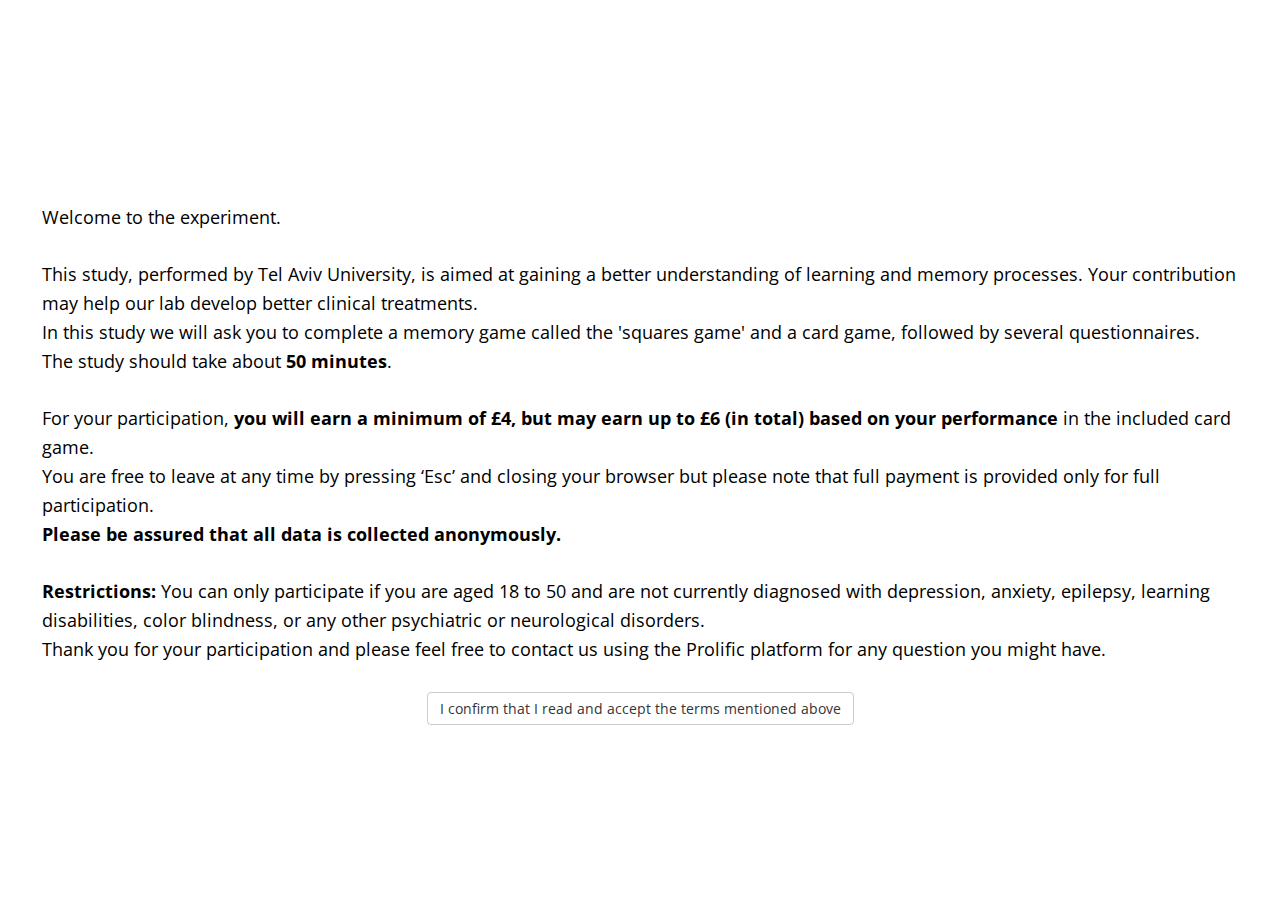
==== index.html @ 69d666de "fixed_choice_trial_duration" ====
<!DOCTYPE html>
<html>

<head>
    <title>My experiment</title>
    <script src="jspsych.js"></script>
    <script src="plugins/jspsych-resize.js"></script>
    <script src="plugins/jspsych-html-keyboard-response.js"></script>
    <script src="plugins/jspsych-instructions.js"></script>
    <script src="plugins/jspsych-survey-text.js"></script>
    <script src="plugins/jspsych-survey-multi-choice.js"></script>
    <script src="plugins/jspsych-fullscreen.js"></script>
    <script src="plugins/jspsych-html-button-response.js"></script>
    <link href="css/jspsych.css" rel="stylesheet" type="text/css">
    <!--This experiment consists of three parts (currently one one is in the making)
    The first part is a change detection task, the second is a two-armed bandit task 
    and finally we have a combined version of the two "dual task". The code is based on jspsych package.-->
</head>
<style>
    img {
        height: 250px;
        width: 200px;
    }

    p {
        padding: 10px
    }

    img.keyboard {
        height: 215px;
        width: 517px;
    }

    img.fullscreen {
        height: 150px;
        width: 526px;
    }

    :root {
        --top_fix: 0px;
        --left_fix: 0px;

        --top_a: 0px;
        --left_a: 0px;
        --top_b: 0px;
        --left_b: 0px;
        --top_c: 0px;
        --left_c: 0px;


        --top_d: 0px;
        --right_d: 0px;
        --top_e: 0px;
        --right_e: 0px;
        --top_f: 0px;
        --right_f: 0px;

        --bottom_g: 0px;
        --right_g: 0px;
        --bottom_h: 0px;
        --right_h: 0px;
        --bottom_i: 0px;
        --right_i: 0px;


        --bottom_j: 0px;
        --left_j: 0px;
        --bottom_k: 0px;
        --left_k: 0px;
        --bottom_l: 0px;
        --left_l: 0px;

        --left_card: 0px;
        --right_card: 0px;
        --top_card: 0px;

        --top_reward: 0px;
        --left_reward: 0px;
    }

    .fixation {
        /* plus fixation will be in the middle of the screen*/
        display: block;
        margin-left: auto;
        margin-right: auto;
        font-size: 15.8px;
    }

    .reward {

        display: block;
        margin-left: auto;
        margin-right: auto;
        height: 100px;
        width: 100px;
    }

    .group {
        height: 135px;
        width: 487px;
    }

    .example {
        height: 135px;
        width: 217px;
    }

    img.card_left {
        position: fixed;
        height: 180px;
        width: 130px;
        left: var(--left_card);
        top: var(--top_card);
    }

    img.card_right {
        position: fixed;
        height: 180px;
        width: 130px;
        right: var(--right_card);
        top: var(--top_card);
    }



    /* we have one image in every quadrant pixels locations are from Balaban et al., 2019 */
    /* first quadrant */
    img.a {
        position: fixed;
        height: 51.4px;
        width: 51.4px;
        top: var(--top_a);
        left: var(--left_a);
    }

    img.b {
        position: fixed;
        height: 51.4px;
        width: 51.4px;
        top: var(--top_b);
        left: var(--left_b);
    }

    img.c {
        position: fixed;
        height: 51.4px;
        width: 51.4px;
        top: var(--top_c);
        left: var(--left_c);
    }

    /* second quadrant */
    img.d {
        position: fixed;
        height: 51.4px;
        width: 51.4px;
        top: var(--top_d);
        right: var(--right_d);
    }

    img.e {
        position: fixed;
        height: 51.4px;
        width: 51.4px;
        top: var(--top_e);
        right: var(--right_e);
    }

    img.f {
        position: fixed;
        height: 51.4px;
        width: 51.4px;
        top: var(--top_f);
        right: var(--right_f);
    }

    /* third quadrant */
    img.g {
        position: fixed;
        height: 51.4px;
        width: 51.4px;
        bottom: var(--bottom_g);
        right: var(--right_g);
    }

    img.h {
        position: fixed;
        height: 51.4px;
        width: 51.4px;
        bottom: var(--bottom_h);
        right: var(--right_h);
    }

    img.i {
        position: fixed;
        height: 51.4px;
        width: 51.4px;
        bottom: var(--bottom_i);
        right: var(--right_i);
    }

    /* fourth quadrant */
    img.j {
        position: fixed;
        height: 51.4px;
        width: 51.4px;
        bottom: var(--bottom_j);
        left: var(--left_j);
    }

    img.k {
        position: fixed;
        height: 51.4px;
        width: 51.4px;
        bottom: var(--bottom_k);
        left: var(--left_k);
    }

    img.l {
        position: fixed;
        height: 51.4px;
        width: 51.4px;
        bottom: var(--bottom_l);
        left: var(--left_l);
    }
</style>

<body>
    <script>
        var root = document.documentElement;
        var vis_angle_px = 105
        root.style.setProperty('--top_fix', window.screen.height / 2 + "px");
        root.style.setProperty('--left_fix', window.screen.width / 2 + "px");
        root.style.setProperty('--top_a', window.screen.height / 2 - vis_angle_px + "px");
        root.style.setProperty('--left_a', window.screen.width / 2 - vis_angle_px + "px");
        root.style.setProperty('--top_b', window.screen.height / 2 - 2 * vis_angle_px + "px");
        root.style.setProperty('--left_b', window.screen.width / 2 - 2 * vis_angle_px + "px");
        root.style.setProperty('--top_c', window.screen.height / 2 - 3 * vis_angle_px + "px");
        root.style.setProperty('--left_c', window.screen.width / 2 - 3 * vis_angle_px + "px");
        root.style.setProperty('--top_d', window.screen.height / 2 - vis_angle_px + "px");
        root.style.setProperty('--right_d', window.screen.width / 2 - vis_angle_px + "px");
        root.style.setProperty('--top_e', window.screen.height / 2 - 2 * vis_angle_px + "px");
        root.style.setProperty('--right_e', window.screen.width / 2 - 2 * vis_angle_px + "px");
        root.style.setProperty('--top_f', window.screen.height / 2 - 3 * vis_angle_px + "px");
        root.style.setProperty('--right_f', window.screen.width / 2 - 3 * vis_angle_px + "px");
        root.style.setProperty('--bottom_g', window.screen.height / 2 - vis_angle_px + "px");
        root.style.setProperty('--right_g', window.screen.width / 2 - vis_angle_px + "px");
        root.style.setProperty('--bottom_h', window.screen.height / 2 - 2 * vis_angle_px + "px");
        root.style.setProperty('--right_h', window.screen.width / 2 - 2 * vis_angle_px + "px");
        root.style.setProperty('--bottom_i', window.screen.height / 2 - 3 * vis_angle_px + "px");
        root.style.setProperty('--right_i', window.screen.width / 2 - 3 * vis_angle_px + "px");
        root.style.setProperty('--bottom_j', window.screen.height / 2 - vis_angle_px + "px");
        root.style.setProperty('--left_j', window.screen.width / 2 - vis_angle_px + "px");
        root.style.setProperty('--bottom_k', window.screen.height / 2 - 2 * vis_angle_px + "px");
        root.style.setProperty('--left_k', window.screen.width / 2 - 2 * vis_angle_px + "px");
        root.style.setProperty('--bottom_l', window.screen.height / 2 - 3 * vis_angle_px + "px");
        root.style.setProperty('--left_l', window.screen.width / 2 - 3 * vis_angle_px + "px");
        //---------------------------------------------------------------------------------------------
        root.style.setProperty('--left_card', window.screen.width / 2 - 2 * vis_angle_px + "px");
        root.style.setProperty('--right_card', window.screen.width / 2 - 2 * vis_angle_px + "px");
        root.style.setProperty('--top_card', window.screen.height / 2 - 90 + "px");
        root.style.setProperty('--top_reward', window.screen.height / 2 + "px");
        root.style.setProperty('--left_reward', window.screen.width / 2 + "px");

        /*---------------------------------------------------- 
        Squares starts
        ------------------------------------------------------*/
        /* getting the images to display */
        var change_detection_images = ['images/squares/black.png', 'images/squares/blue.png', 'images/squares/brown.png', 'images/squares/cyan.png', 'images/squares/green.png', 'images/squares/magenta.png', 'images/squares/orange.png', 'images/squares/red.png', 'images/squares/yellow.png']
        /* setting the locations to randomize from */
        var locations = ["<img class='a' src=", "<img class='b' src=", "<img class='c' src=", "<img class='d' src=", "<img class='e' src=", "<img class='f' src=", "<img class='g' src=", "<img class='h' src=", "<img class='i' src=", "<img class='j' src=", "<img class='k' src=", "<img class='l' src="]
        function getRandomInt(max) {
            return Math.floor(Math.random() * Math.floor(max));
        }
        function get_squares(images, number_of_images) {
            return jsPsych.randomization.sampleWithoutReplacement(change_detection_images, number_of_images)
        }
        function get_locations(locations_arr, number_of_images) {
            random_locations = [];
            if (number_of_images == 1) {
                return jsPsych.randomization.sampleWithoutReplacement(locations_arr, 1)
            }
            for (var i = 0; i < 4; i++) {
                random_2_locations = jsPsych.randomization.sampleWithoutReplacement(locations_arr.slice(i * 3, i * 3 + 3), 2)
                random_locations.push(random_2_locations[0])
                if (number_of_images > 4) {
                    random_locations.push(random_2_locations[1])
                }
            }
            return random_locations
        }
        function generate_random_squares() {
            number_of_images = parseInt(condition[0])
            change_detection_images = jsPsych.randomization.shuffle(change_detection_images)
            current_locations = get_locations(locations, number_of_images)
            squares = '';
            for (index = 0; index < number_of_images; index++) {
                squares += current_locations[index] + change_detection_images[index] + ">"
            }
            return squares + fixation;
        }
        var condition = jsPsych.randomization.sampleWithoutReplacement(['4same', '4diff', '8same', '8diff'], 1)[0]
        var fixation = '<div class="fixation">+</div>'

        /*---------------------------------------------------- 
        Timeline for squares starts
        ------------------------------------------------------*/
        var timeline = [];

        var welcome = {
            type: 'html-button-response',
            stimulus: '<p style="text-align: left">Welcome to the experiment.<br><br>This study, performed by Tel Aviv University, is aimed at gaining a better understanding of learning and memory processes. Your contribution may help our lab develop better clinical treatments.<br>'
                + "In this study we will ask you to complete a memory game called the 'squares game' and a card game, followed by several questionnaires.<br> The study should take about <b>50 minutes</b>.<br><br>"
                + 'For your participation, <b>you will earn a minimum of £4, but may earn up to £6 (in total) based on your performance</b> in the included card game.<br>'
                + ' You are free to leave at any time by pressing ‘Esc’ and closing your browser but please note that full payment is provided only for full participation.<br> <b>Please be assured that all data is collected anonymously.</b><br>'
                + '<br><b>Restrictions:</b> You can only participate if you are aged 18 to 50 and are not currently diagnosed with depression, anxiety, epilepsy, learning disabilities, color blindness, or any other psychiatric or neurological disorders.'
                + '<br>Thank you for your participation and please feel free to contact us using the Prolific platform for any question you might have.',
            choices: ['I confirm that I read and accept the terms mentioned above']
        };
        timeline.push(welcome) //45sec
        timeline.push({
            type: 'fullscreen',
            fullscreen_mode: true,
            message: '<img class=fullscreen src="images/squares/example4.png"><p>Please make sure that your browser downloads toolbar is closed and that your browser zoom-in settings are on 100% by pressing ctrl and +/- on your keyboard.<br><br>The experiment will switch to full screen mode when you press the button below</p>'
            , data: { screen_width: window.screen.width, screen_height: window.screen.height }
        });

        var p_details = {
            type: "survey-text",
            questions: [{ prompt: "Enter Prolific ID number", name: 'sub_num' }],
            on_finish: function () {
                subN = JSON.parse(jsPsych.data.getLastTrialData().select('responses').values).sub_num
            }
        }
        timeline.push(p_details)

        var instructions_squares = {
            type: "instructions",
            pages: ["The experiment will have two parts, we will now start the first one, called the <b>'squares game'</b>.",
                "<p>We will now provide instructions regarding the squares game. <b>Please read them carefully.</b> <br>",
                "Feel free to go back and forth between the screens using the arrows (left=previous, right=next) or the buttons at the bottom of the screen.</p> "
                , "<p>At the end of the instructions, <b>we will ask you to complete a short test about them</b>, to make sure everything is well understood.</p>"
                , "<p>In this part of the experiment, you will see a plus in the middle of the screen.</p>" +
                "<p> We want you to focus on the plus during the whole experiment.</p> " + "<img src='images/fixation.png'>",
                "<p> Then, 4 or 8 colored squares will appear on the screen. You need to remember the colors of all of the squares.</p>" +
                "<img src='images/squares/example1.png'>",
                "<p> Right afterward, the squares will disappear and instead, one square will show up in a place where one of the squares was previously displayed.</p>" +
                "<p> Your goal is to identify whether this square is in the same or different color as the one previously displayed in this location.</p>" +
                "<p> You need to press <b>'s'</b> if you think the color is the same as in the group picture.</p>" +
                "<img src='images/squares/example2.png'>",
                "<p> You need to press <b>'k'</b> if you think the color is different than in the group picture.</p>" +
                "<img src='images/squares/example3.png'>", "<p> We will now ask you to complete a short test to make sure that you understood the instructions."],
            show_clickable_nav: true,
        };


        var Q1_square_options = ["2 or 4", "4 or 8", "4 or 6"];
        var Q2_square_options = ["True", "False"];
        var Q3_square_options = ["Click on it", "Press the LEFT or RIGHT arrow keys", "Press the ‘S’ or ‘K’ key with your LEFT or RIGHT hand."];
        var Q4_square_options = ["The goal is to remember the color of each of the squares", "I need to read the instructions again"];
        var Q5_square_options = ["On the squares to remember their colors", "On the single square to remember its color",];

        var instructions_test_squares = {
            type: 'survey-multi-choice',
            questions: [
                { prompt: "How many squares will be initially shown?", name: 'set_size', correct: '4 or 8', options: Q1_square_options, required: true },
                { prompt: "The single square will appear after the squares will disappear ", name: 'steps', correct: 'True', options: Q2_square_options, required: true },
                { prompt: "How do you choose if a square is same or different?", name: 'choose_card', correct: 'Press the ‘S’ or ‘K’ key with your LEFT or RIGHT hand.', options: Q3_square_options, required: true },
                { prompt: "What is your goal?", name: 'choose_square', correct: 'The goal is to remember the color of each of the squares', options: Q4_square_options, required: true },
                { prompt: "What should you focus on?", name: 'focus', correct: 'On the squares to remember their colors', options: Q5_square_options, required: true },
            ],
            data: { trial_name: 'test_squares' }
        };

        var if_trial_squares = {
            type: 'html-button-response',
            stimulus: "<p>Sorry. You made a mistake.<br>"
                + "Let’s go back to the instructions. "
                + "Please read them carefully before submitting your answers. <br>"
                + "Thank you!",
            choices: ['Back to instructions']
        }
        var to_repeat_squares;
        var check_answers = {
            timeline: [if_trial_squares],
            conditional_function: function () {
                // get the data from the previous trial,
                // and check which key was pressed
                to_repeat_squares = false;
                var responses_to_test_square = JSON.parse(jsPsych.data.get().filter({ trial_type: 'survey-multi-choice' }).last(1).select('responses').values[0])
                for (i = 0; i < instructions_test_squares.questions.length; i++) {
                    current_name = instructions_test_squares.questions[i].name;
                    current_correct = instructions_test_squares.questions[i].correct
                    if (current_correct != responses_to_test_square[current_name]) {
                        to_repeat_squares = true;
                        return to_repeat_squares
                    }
                    else {
                        to_repeat_squares = false;
                    }
                }
                return to_repeat_squares
            }
        }

        var instructions_squares_loop = {
            timeline: [instructions_squares, instructions_test_squares, check_answers],
            loop_function: function () {
                if (to_repeat_squares == true) {
                    return true;
                } else {
                    return false;
                }
            }
        }
        var start_practice_squares = {
            type: 'html-keyboard-response',
            stimulus: "<p> We will now start some practice trials.<br> You may already want to be ready with your fingers on '<b>s'</b> and <b>'k'</b>. <br><img class=keyboard src='images/keyboard.png'> <br> <u>Please try to be as accurate as possible for the experiment to succeed.</u> <br><br><b>Press any key to begin</b></u>",
            post_trial_gap: 1000,
            on_finish: function () { document.querySelector('head').insertAdjacentHTML('beforeend', '<style id="cursor-toggle"> html { cursor: none; } </style>') },
        }


        var start_exp_squares = {
            type: 'html-keyboard-response',
            stimulus: '<p>Good Job! <br> You have finished the practice trials.<br> We will now start the real experiment. Please try to be as accurate as possible. <br> <br> <b> Press any key to begin</p>'
        };
        var current_squares_practice_trial = 0;
        var current_squares_exp_trial = 0;
        var fixation_memory = {
            type: 'html-keyboard-response',
            stimulus: fixation,
            choices: jsPsych.NO_KEYS,
            trial_duration: 1000,
        }
        var current_locations = null; // set up a global variable 

        var memory_practice = {
            type: "html-keyboard-response",
            stimulus: generate_random_squares,
            choices: jsPsych.NO_KEYS,
            trial_duration: 200,
            data: {
                phase: 'practice', trial_name: 'memory', trial_num: function () { return current_squares_practice_trial },
                set_size: function () {
                    return condition[0]
                }
            }
        }

        var memory = {
            type: "html-keyboard-response",
            stimulus: generate_random_squares,
            choices: jsPsych.NO_KEYS,
            trial_duration: 200,
            data: {
                phase: 'exp', trial_name: 'memory', trial_num: function () { return current_squares_exp_trial }
            }
        }


        var fixation_retention = {
            type: 'html-keyboard-response',
            stimulus: fixation,
            choices: jsPsych.NO_KEYS,
            trial_duration: 900
        }
        var test_practice = {
            type: "html-keyboard-response",
            stimulus: function () {
                rand_num = getRandomInt(number_of_images - 1)
                if (condition[1] == 's') { /* it is the same condition */
                    square = current_locations[rand_num] + change_detection_images[rand_num] + ">"
                }
                else { /* it is different condition */
                    square = current_locations[rand_num] + jsPsych.randomization.sampleWithoutReplacement(change_detection_images.slice(number_of_images), 1) + ">"
                }
                return square + fixation
            },
            choices: ['s', 'k'],
            trial_duration: 6000,
            data: {
                phase: 'practice', trial_name: 'test', trial_num: function () { return current_squares_practice_trial },
                correct_response: function () {
                    if (condition[1] == 's') {
                        return 83
                    }
                    else {
                        return 75
                    }
                },
                set_size: function () {
                    return condition[0]
                }
            },
            on_finish: function (data) {
                condition = jsPsych.randomization.sampleWithoutReplacement(['4same', '4diff', '8same', '8diff'], 1)[0]
                var correct = false;
                if (data.correct_response == data.key_press) {
                    correct = true;
                }
                else if (data.key_press == null) {
                    correct = null;
                }
                data.is_correct = correct;
                current_squares_practice_trial += 1;
            }

        }
        var test = {
            type: "html-keyboard-response",
            stimulus: function () {
                rand_num = getRandomInt(number_of_images - 1)
                if (condition[1] == 's') { /* it is the same condition */
                    square = current_locations[rand_num] + change_detection_images[rand_num] + ">"
                }
                else { /* it is different condition */
                    square = current_locations[rand_num] + jsPsych.randomization.sampleWithoutReplacement(change_detection_images.slice(number_of_images), 1) + ">"
                }
                return square + fixation
            },
            choices: ['s', 'k'],
            trial_duration: 6000,
            data: {
                phase: 'exp', trial_name: 'test', trial_num: function () { return current_squares_exp_trial },
                correct_response: function () {
                    if (condition[1] == 's') {
                        return 83
                    }
                    else {
                        return 75
                    }
                },
                set_size: function () {
                    return condition[0]
                },
                condition: function () {
                    return condition[1]
                }
            },

            on_finish: function (data) {
                condition = jsPsych.randomization.sampleWithoutReplacement(['4same', '4diff', '8same', '8diff'], 1)[0]
                var correct = false;
                if (data.correct_response == data.key_press) {
                    correct = true;
                }
                else if (data.key_press == null) {
                    correct = null;
                }
                data.is_correct = correct;
                current_squares_exp_trial += 1;
            }
        }
        var feedback_squares = {
            type: 'html-keyboard-response',
            stimulus: function () {
                feedback_text = 'incorrect'
                last_trial_correct = jsPsych.data.getLastTrialData().values()[0].is_correct;
                if (last_trial_correct == true) {
                    feedback_text = 'correct'
                }
                else if (last_trial_correct == null) {
                    feedback_text = 'Please respond faster'
                }
                return feedback_text
            },
            choices: jsPsych.NO_KEYS,
            trial_duration: 500
        }

        var demo_procedure_squares = {
            timeline: [fixation_memory, memory_practice, fixation_retention, test_practice, feedback_squares],
            repetitions: 2 //3.5sec per trial*15 =52.5sec
        }
        var test_procedure_squares = {
            timeline: [fixation_memory, memory, fixation_retention, test, feedback_squares],
            repetitions: 2 //3.5sec per trial per 120 trials= 420sec
        }

        var full_procedure_squares = {
            timeline: [instructions_squares_loop, start_practice_squares, demo_procedure_squares, start_exp_squares, test_procedure_squares]
        } //instructions takes 60sec total
        timeline.push(full_procedure_squares)
        /*---------------------------------------------------- 
        Cards starts
        ------------------------------------------------------*/
        var example_images = ['images/squares/example1.png', 'images/squares/example2.png', 'images/squares/example3.png', 'images/card deck 1/group.jpg']
        var practice_deck_images = ['images/card deck 1/1.jpg', 'images/card deck 1/2.jpg', 'images/card deck 1/3.jpg', 'images/card deck 1/4.jpg']
        var test_deck_images = ['images/card deck 2/5.jpg', 'images/card deck 2/6.jpg', 'images/card deck 2/7.jpg', 'images/card deck 2/8.jpg', 'images/card deck 3/9.jpg', 'images/card deck 3/10.jpg', 'images/card deck 3/11.jpg', 'images/card deck 3/12.jpg'
            , 'images/card deck 4/13.jpg', 'images/card deck 4/14.jpg', 'images/card deck 4/15.jpg', 'images/card deck 4/16.jpg'
            , 'images/card deck 5/17.jpg', 'images/card deck 5/18.jpg', 'images/card deck 5/19.jpg', 'images/card deck 5/20.jpg']
        var reward_images = ['images/zero_coins.PNG', 'images/won1-no-back1.png']

        var instructions_cards = {
            on_start: function () {
                if (document.querySelector('#cursor-toggle') != null) {
                    document.querySelector('#cursor-toggle').remove()
                }
            },
            type: "instructions",
            pages: ["<p><b>Welcome to the card game part</b></p>"
                + "<p style='text-align:left'>Your winnings in this part will earn you additional payment bonus for the study."
                + " If no extra money will be earned in the card game, you will still get £4 for completing the study."
                + " However, <b>you can gain up to an extra £2 based on winnings in the game.</b></p>",
            "<p style='text-align:left'> We will now provide instructions regarding the card game. Please read them carefully. <br>"
            + "As always, feel free to go back and forth between the screens.</p> "
            + "<p style='text-align:left'>At the end of the instructions, <b>we will ask you to complete a short test about them</b>, to make sure everything is well understood.</p>",
            "<p style='text-align:left'> Below is an example of a card-deck of four cards, very much like the cards in the game to follow. </p>" +
            "<img class='group' src='images/group.jpg' >",
            "<p> On each step, only two cards from this deck will be offered (as shown in the example below).<br>You will be able to select the left card by pressing <b>'s'</b> and the right card by pressing <b>'k'</b> on your keyboard."
            + " <br><br><u>Please do your best to respond as fast and accurate as you can.</u><br><br>"
            + "<img class='example' src='images/example.jpg' >",
            "<p style='text-align:left'>After selecting the card, you will see an outcome in the middle of the screen, as shown below.<br>"
            + "<b>Winning very much depends on the card you chose. Some cards are better than others in their deck.</b><br>"
            + "Your task is to find out which card is the best in each deck at any time and choose it.</p>"
            + "<br> <img class='example' src='images/reward_example.jpg'>",
            "<p style='text-align:left'><u>Two important things to remember:</u><br>"
            + "1. <b>How good a card is can change along the game</b>, somewhat like the value of market products that sometimes worth more and sometimes less."
            + "<br>2. Only the cards predict an outcome. <b>The response key that was used to select a card does not influence the chances of winning a coin.</b></p>"],
            show_clickable_nav: true
        };
        var instructions_combined = {
            on_start: function () {
                if (document.querySelector('#cursor-toggle') != null) {
                    document.querySelector('#cursor-toggle').remove()
                }
            },
            type: "instructions",
            pages: [" <p style='text-align:left'>In the experiment we will play the card game and the squares game simultaneously. It means that you will have two goals."
                + " <b><br>One goal is to remember the colors of the squares like beforehand, and the second is to learn which cards are more rewarding.</b> ",
                "Like before in the squares part, pressing <b>'s'</b> means you think the shown square is in the same color, and pressing <b>'k'</b> means you think it is different. ",
                "<p style='text-align:left'> In the card game, pressing <b>'s'</b> means you think the left card is better, and pressing <b>'k'</b> means you think the right card is better. </p>",
            " <br><br> You will now move on to a quick test to make sure you understood the instructions."
            + " You can use the previous button to read again through the instructions, in case you need to.</p>"]
            , show_clickable_nav: true
        }

        var Q1_2_options = ["2", "4", "6"];
        var Q3_options = ["Click on it", "Press the LEFT or RIGHT arrow keys", "Press the ‘S’ or ‘K’ key with your LEFT or RIGHT hand."];
        var Q4_options = ["Press the LEFT or RIGHT arrow keys", "Press the ‘S’ or ‘K’ key with your LEFT or RIGHT hand.", "Click on it",];
        var Q5_6_options = ["True", "False"];
        var Q7_options = ["The goal is to learn which card is better", "The goal is to remember the squares and learn which cards are better"]
        var Q8_options = ["True, both cards and response keys predict the outcome", "False, only cards predict the outcome"];

        var instructions_test = {
            type: 'survey-multi-choice',
            questions: [
                { prompt: "What is the size of a card deck?", name: 'deck_size', correct: '4', options: Q1_2_options, required: true },
                { prompt: "How many cards are presented on each step?", name: 'cards_step', correct: '2', options: Q1_2_options, required: true },
                { prompt: "How do you choose a card?", name: 'choose_card', correct: 'Press the ‘S’ or ‘K’ key with your LEFT or RIGHT hand.', options: Q3_options, required: true },
                { prompt: "How do you choose if a square is same or different?", name: 'choose_square', correct: 'Press the ‘S’ or ‘K’ key with your LEFT or RIGHT hand.', options: Q4_options, required: true },
                { prompt: "Some cards are better than others.", name: 'better_cards', correct: 'True', options: Q5_6_options, required: true },
                { prompt: "How ‘good’ or ‘bad’ a card is <u>will not</u> change along the game.", name: 'value_change', correct: 'False', options: Q5_6_options, required: true },
                { prompt: "What is the goal in the game?", name: 'game_goal', correct: 'The goal is to remember the squares and learn which cards are better', options: Q7_options, required: true },
                { prompt: "The outcome you might get very much depends on whether you used the RIGHT or LEFT response key.", name: 'location_value', correct: 'False, only cards predict the outcome', options: Q8_options, required: true }
            ],
        };

        var if_trial = {
            type: 'html-button-response',
            stimulus: "<p>Sorry. You made a mistake.<br>"
                + "Let’s go back to the instructions. "
                + "Please read them carefully before submitting your answers. <br>"
                + "Thank you!",
            choices: ['Back to instructions']
        }
        var to_repeat;
        var check_answers = {
            timeline: [if_trial],
            conditional_function: function () {
                // get the data from the previous trial,
                // and check which key was pressed
                to_repeat = false;
                var responses_to_test = JSON.parse(jsPsych.data.get().filter({ trial_type: 'survey-multi-choice' }).last(1).select('responses').values[0])
                for (i = 0; i < instructions_test.questions.length; i++) {
                    current_name = instructions_test.questions[i].name;
                    current_correct = instructions_test.questions[i].correct
                    if (current_correct != responses_to_test[current_name]) {
                        to_repeat = true;
                        return to_repeat
                    }
                    else {
                        to_repeat = false;

                    }
                }
                return to_repeat
            }
        }


        var start_practice_only_cards = {
            type: 'html-keyboard-response',
            stimulus: '<div>We will now do a few practice trials which will contain only the cards part without the squares. <br> Please be ready with your fingers on <b>"s"</b> and <b>"k".</b> <br><br> <b> Press any key to begin</b></div>',
            post_trial_gap: 1000,
            on_finish: function () { document.querySelector('head').insertAdjacentHTML('beforeend', '<style id="cursor-toggle"> html { cursor: none; } </style>') },
        }
        var start_practice_cards = {
            type: 'html-keyboard-response',
            stimulus: '<div>We will now start a few practice trials with both the cards and the squares. <br> Please be ready with your fingers on <b>"s"</b> and <b>"k"</b> <br><br> <b> Press any key to begin</b></div>',
            post_trial_gap: 1000,
        }

        var fixation_cards = {
            type: 'html-keyboard-response',
            stimulus: fixation,
            choices: jsPsych.NO_KEYS,
            trial_duration: 900
        }
        var condition_cards = jsPsych.randomization.sampleWithoutReplacement(['1same', '1diff', '4same', '4diff'], 1)[0]
        var FB_matrix = [];
        FB_matrix[0] = [0.33772, 0.39326, 0.40412, 0.45749, 0.48324, 0.48626, 0.45786, 0.42262, 0.49357, 0.50731, 0.54289, 0.53135, 0.50034, 0.49953, 0.48937, 0.50251, 0.53868, 0.52203, 0.49471, 0.45876, 0.52796, 0.50268, 0.46898, 0.4837, 0.47281, 0.48038, 0.42808, 0.39279, 0.37639, 0.36649, 0.35582, 0.35915, 0.38079, 0.37371, 0.37682, 0.41413, 0.39547, 0.44378, 0.46997, 0.47091, 0.50357, 0.53194, 0.51394, 0.52503, 0.53825, 0.54097, 0.49772, 0.50029, 0.48817, 0.50105, 0.45351, 0.46345, 0.50613, 0.51335, 0.56239, 0.56169, 0.56903, 0.5471, 0.50874, 0.53747, 0.50208, 0.51419, 0.53481, 0.47552, 0.48684, 0.51724, 0.49535, 0.51149, 0.53235, 0.4978, 0.47696, 0.47291, 0.48077, 0.4425, 0.48969, 0.52356, 0.54573, 0.49781, 0.52555, 0.50405, 0.519, 0.51776, 0.49547, 0.48375, 0.45753, 0.5155, 0.51645, 0.50343, 0.47022, 0.47794, 0.51657, 0.52218, 0.52722, 0.5297, 0.52667, 0.56737, 0.6445, 0.63256, 0.59317, 0.5313];
        FB_matrix[1] = [0.25704, 0.25686, 0.26537, 0.32215, 0.2977, 0.31559, 0.29018, 0.24321, 0.24308, 0.27374, 0.28045, 0.31219, 0.3303, 0.30804, 0.37726, 0.40205, 0.37142, 0.34159, 0.31001, 0.30259, 0.25156, 0.28041, 0.29775, 0.33556, 0.33383, 0.27651, 0.31895, 0.3416, 0.31953, 0.27126, 0.28677, 0.27745, 0.23634, 0.18869, 0.1756, 0.16868, 0.16833, 0.16272, 0.16272, 0.16828, 0.23888, 0.215, 0.2362, 0.2198, 0.25504, 0.24835, 0.23921, 0.25358, 0.28813, 0.29193, 0.30125, 0.26231, 0.25296, 0.28666, 0.26313, 0.2301, 0.21956, 0.20996, 0.25839, 0.28052, 0.32197, 0.35135, 0.36251, 0.35102, 0.37592, 0.41482, 0.46239, 0.46043, 0.50986, 0.56564, 0.59565, 0.62044, 0.56731, 0.55831, 0.58139, 0.58884, 0.54916, 0.5071, 0.51807, 0.54408, 0.56728, 0.52195, 0.55915, 0.53774, 0.53981, 0.52355, 0.46647, 0.4676, 0.45075, 0.48408, 0.55282, 0.54373, 0.53274, 0.53184, 0.53568, 0.49976, 0.50574, 0.552, 0.51679, 0.53681];
        FB_matrix[2] = [0.5917, 0.64769, 0.70574, 0.68713, 0.68242, 0.70379, 0.71255, 0.70272, 0.67069, 0.65692, 0.65933, 0.64338, 0.65085, 0.64829, 0.69846, 0.71015, 0.70442, 0.74258, 0.7554, 0.73006, 0.75518, 0.72853, 0.74084, 0.68069, 0.71271, 0.68525, 0.67073, 0.67068, 0.648, 0.67646, 0.70308, 0.68574, 0.71904, 0.71133, 0.73911, 0.74918, 0.73149, 0.70956, 0.68745, 0.69793, 0.6233, 0.62599, 0.66243, 0.69599, 0.68707, 0.649, 0.60675, 0.59887, 0.63346, 0.69691, 0.66782, 0.69997, 0.72736, 0.70792, 0.67461, 0.6478, 0.65467, 0.6329, 0.6158, 0.60556, 0.64038, 0.63054, 0.58793, 0.56423, 0.55994, 0.56647, 0.54658, 0.49899, 0.50783, 0.57898, 0.54492, 0.48585, 0.48109, 0.48699, 0.46963, 0.48634, 0.46603, 0.47676, 0.45376, 0.40843, 0.39107, 0.40562, 0.35266, 0.33274, 0.31999, 0.34656, 0.37718, 0.37391, 0.38179, 0.40437, 0.4088, 0.33946, 0.33295, 0.31311, 0.32477, 0.37747, 0.36431, 0.35193, 0.33457, 0.32013];
        FB_matrix[3] = [0.37146, 0.29856, 0.30642, 0.2707, 0.25356, 0.25763, 0.1921, 0.20666, 0.19305, 0.19291, 0.18298, 0.18156, 0.19481, 0.15628, 0.18232, 0.21027, 0.20945, 0.22949, 0.20882, 0.23431, 0.24699, 0.19052, 0.2206, 0.21146, 0.19117, 0.21937, 0.23521, 0.27283, 0.33207, 0.33282, 0.3137, 0.32797, 0.33243, 0.33035, 0.37739, 0.38959, 0.39165, 0.43298, 0.4753, 0.45643, 0.46237, 0.46749, 0.47418, 0.47148, 0.46565, 0.48012, 0.51917, 0.56677, 0.551, 0.52118, 0.5035, 0.51614, 0.48258, 0.4852, 0.51321, 0.5236, 0.54053, 0.58072, 0.58066, 0.60732, 0.60788, 0.62424, 0.61417, 0.61129, 0.61249, 0.63833, 0.6153, 0.64763, 0.66878, 0.65734, 0.66195, 0.66565, 0.68452, 0.66885, 0.6788, 0.69809, 0.6875, 0.69827, 0.6978, 0.72358, 0.7295, 0.74277, 0.73044, 0.74494, 0.74108, 0.74222, 0.74686, 0.80182, 0.80182, 0.82339, 0.81468, 0.81121, 0.84829, 0.83158, 0.83158, 0.80201, 0.74137, 0.72785, 0.73865, 0.76278];
        var current_cards_practice_trial = 0;
        var current_cards_exp_trial = 0;
        var drawn_cards;
        var left_card;
        var right_card;
        var selected;
        var reward;

        function draw_show_cards(deck) {
            drawn_cards = jsPsych.randomization.sampleWithoutReplacement(deck, 4)
            left_card = drawn_cards[0];
            right_card = drawn_cards[1];
            left_with_tag = "<img class='card_left' src='" + left_card + "'>"
            right_with_tag = "<img class='card_right' src='" + right_card + "'>"
            return left_with_tag + right_with_tag + fixation;
        }

        function show_choice() {

            last_choice = jsPsych.pluginAPI.convertKeyCodeToKeyCharacter(jsPsych.data.getLastTrialData().values()[0].key_press)
            if (last_choice == 's') {
                selected = 0
                card_to_show = "<img class='card_left' src='" + left_card + "'>"
            }
            else if (last_choice == 'k') {
                selected = 1
                card_to_show = "<img class='card_right' src='" + right_card + "'>"
            }
            else {
                selected = null
                return '<div style="font-size:40px;">Please respond faster!</div>'
            }
            return card_to_show + fixation
        }

        function show_reward(current_trial_num) {
            key_selected = jsPsych.data.getLastTrialData().values()[0].key_selected
            if (key_selected == 0) {
                card_to_show = "<img class='card_left' src='" + left_card + "'>"
            }
            else if (key_selected == 1) {
                card_to_show = "<img class='card_right' src='" + right_card + "'>"
            }
            else {
                return '<div style="font-size:40px;">Please respond faster!</div>'
            }
            card_selected = jsPsych.data.getLastTrialData().values()[0].card_selected
            prob_reward = FB_matrix[card_selected][current_trial_num];
            prob_unreward = 1 - prob_reward;
            reward = jsPsych.randomization.sampleWithReplacement([0, 1], 1, [prob_unreward, prob_reward])[0];
            reward_to_show = "<img class=reward src='" + reward_images[reward] + "'>"


            return card_to_show + reward_to_show
        }

        var memory_for_cards_prac = {
            type: "html-keyboard-response",
            stimulus: function () {
                number_of_images = parseInt(condition_cards[0])
                change_detection_images = jsPsych.randomization.shuffle(change_detection_images)
                current_locations = get_locations(locations, number_of_images)
                squares = '';
                for (index = 0; index < number_of_images; index++) {
                    squares += current_locations[index] + change_detection_images[index] + ">"
                }
                return squares + fixation;
            },
            choices: jsPsych.NO_KEYS,
            trial_duration: 3000,
            data: {
                phase: 'practice', trial_name: 'memory_cards', trial_num: function () { return current_cards_practice_trial },
                set_size: function () {
                    return condition_cards[0]
                }
            }
        }
        var memory_for_cards = {
            type: "html-keyboard-response",
            stimulus: function () {
                number_of_images = parseInt(condition_cards[0])
                change_detection_images = jsPsych.randomization.shuffle(change_detection_images)
                current_locations = get_locations(locations, number_of_images)
                squares = '';
                for (index = 0; index < number_of_images; index++) {
                    squares += current_locations[index] + change_detection_images[index] + ">"
                }
                return squares + fixation;
            },
            choices: jsPsych.NO_KEYS,
            trial_duration: 200,
            data: {
                phase: 'exp', trial_name: 'memory_cards', trial_num: function () { return current_cards_exp_trial },
                set_size: function () {
                    return condition_cards[0]
                }
            }
        }
        var practice_cards1 = {
            type: "html-keyboard-response",
            stimulus: function () {
                return draw_show_cards(practice_deck_images)
            },
            choices: ['s', 'k'],
            trial_duration: 6000,
            data: { phase: 'practice', trial_name: 'cards1', trial_num: function () { return current_cards_practice_trial } },

        }

        var practice_choice1 = {
            type: "html-keyboard-response",
            stimulus: show_choice,
            choices: jsPsych.NO_KEYS,
            trial_duration: 500,
            data: { phase: 'practice', trial_name: 'choice1', trial_num: function () { return current_cards_practice_trial } },
            on_finish: function (data) {
                data.key_selected = selected
                if (selected == 0) {
                    data.card_selected = practice_deck_images.indexOf(left_card)
                }
                else if (selected == 1) {
                    data.card_selected = practice_deck_images.indexOf(right_card)
                }
            }
        }
        var practice_reward1 = {
            type: "html-keyboard-response",
            stimulus: function () {
                return show_reward(current_cards_practice_trial)
            },
            choices: jsPsych.NO_KEYS,
            trial_duration: 750,
            data: { phase: 'practice', trial_name: 'reward1', trial_num: function () { return current_cards_practice_trial } }
            , on_finish: function (data) {
                data.reward = reward;
            }
        }


        var practice_cards2 = {
            type: "html-keyboard-response",
            stimulus: function () {
                left_card = drawn_cards[2];
                right_card = drawn_cards[3];
                left_with_tag = "<img class='card_left' src='" + left_card + "'>"
                right_with_tag = "<img class='card_right' src='" + right_card + "'>"
                return left_with_tag + right_with_tag + fixation;
            },
            choices: ['s', 'k'],
            trial_duration: 6000,
            data: { phase: 'practice', trial_name: 'cards2', trial_num: function () { return current_cards_practice_trial } }
        }
        var practice_choice2 = {
            type: "html-keyboard-response",
            stimulus: show_choice,
            choices: jsPsych.NO_KEYS,
            trial_duration: 500,
            data: { phase: 'practice', trial_name: 'choice2', trial_num: function () { return current_cards_practice_trial } },
            on_finish: function (data) {
                data.key_selected = selected
                if (selected == 0) {
                    data.card_selected = practice_deck_images.indexOf(left_card)
                }
                else if (selected == 1) {
                    data.card_selected = practice_deck_images.indexOf(right_card)
                }
            }
        }

        var practice_reward2 = {
            type: "html-keyboard-response",
            stimulus: function () {
                return show_reward(current_cards_practice_trial)
            },
            choices: jsPsych.NO_KEYS,
            trial_duration: 750,
            data: { phase: 'practice', trial_name: 'reward2', trial_num: function () { return current_cards_practice_trial } }
            , on_finish: function (data) {
                data.reward = reward;
            }
        }

        var test_for_cards_prac = {
            type: "html-keyboard-response",
            stimulus: function () {
                rand_num = getRandomInt(number_of_images - 1)
                if (condition_cards[1] == 's') { /* it is the same condition */
                    square = current_locations[rand_num] + change_detection_images[rand_num] + ">"
                }
                else { /* it is different condition */
                    square = current_locations[rand_num] + jsPsych.randomization.sampleWithoutReplacement(change_detection_images.slice(number_of_images), 1) + ">"
                }
                return square + fixation
            },
            choices: ['s', 'k'],
            trial_duration: 6000,
            data: {
                phase: 'practice', trial_name: 'test_cards', trial_num: function () { return current_cards_practice_trial },
                correct_response: function () {
                    if (condition_cards[1] == 's') {
                        return 83
                    }
                    else {
                        return 75
                    }
                },
                set_size: function () {
                    return condition_cards[0]
                }
            },

            on_finish: function (data) {
                condition_cards = jsPsych.randomization.sampleWithoutReplacement(['1same', '1diff', '4same', '4diff'], 1)[0]
                phase = jsPsych.data.getLastTrialData().values()[0].phase
                current_cards_practice_trial += 1;
                var correct = false;
                if (data.correct_response == data.key_press) {
                    correct = true;
                }

                else if (data.key_press == null) {
                    correct = null;
                }
                data.is_correct = correct;
            }
        }
        var test_for_cards = {
            type: "html-keyboard-response",
            stimulus: function () {
                rand_num = getRandomInt(number_of_images - 1)
                if (condition_cards[1] == 's') { /* it is the same condition */
                    square = current_locations[rand_num] + change_detection_images[rand_num] + ">"
                }
                else { /* it is different condition */
                    square = current_locations[rand_num] + jsPsych.randomization.sampleWithoutReplacement(change_detection_images.slice(number_of_images), 1) + ">"
                }
                return square + fixation
            },
            choices: ['s', 'k'],
            trial_duration: 6000,
            data: {
                phase: 'exp', trial_name: 'test_cards', trial_num: function () { return current_cards_exp_trial }, block: function () { return block }
                , correct_response: function () {
                    if (condition_cards[1] == 's') {
                        return 83
                    }
                    else {
                        return 75
                    }
                }, set_size: function () {
                    return condition_cards[0]
                },
                condition: function () {
                    return condition_cards[1]
                }
            },
            on_finish: function (data) {
                condition_cards = jsPsych.randomization.sampleWithoutReplacement(['1same', '1diff', '4same', '4diff'], 1)[0]
                current_cards_exp_trial += 1;
                var correct = false;
                if (data.correct_response == data.key_press) {
                    correct = true;
                }

                else if (data.key_press == null) {
                    correct = null;
                }
                data.is_correct = correct;
            }
        }

        var start_exp_cards = {
            type: 'html-keyboard-response',
            stimulus: '<div> Good job! Practice completed. <br> <br> We will now move on to the real game. Do your best to remember the colors and to figure out which cards are better. Good luck!<br><br> <b>Press any key to continue.</b></div>',
            post_trial_gap: 1000
        }
        var draw_cards;
        var block = 0;
        var blocks = 3;
        function images_for_block_start() {
            images = test_deck_images.slice(block * 4, block * 4 + 4)
            return images
        }
        var start_block = {
            type: 'html-keyboard-response',
            stimulus: function () {
                return '<p><b><u>Test block ' + (block + 1) + ' out of ' + (blocks + 1) + '</u></b></p>' + '<p style="text-align: left"> You will now start a test block. Below are the four cards that can appear in this round.</p>'
                    + '<p style="text-align: left">Use the LEFT or RIGHT response keys (‘s’ or ‘k’, in correspondence) to make your selection. <br> Do your best to win as many coins as possible!<br> </p>'
                    + '<p style="text-align: left">Remember that: <br> 1) How ‘good’ each card is can change along the round <br> 2) Only the cards (not the response key that was used to select them) predict an outcome </p>'
                    + '<p><b>Press SPACE to start</b></p>'
                    + '<img src="' + images_for_block_start()[0] + '">  ' + '<img src="' + images_for_block_start()[1] + '">    ' + '<img src="' + images_for_block_start()[2]
                    + '">    ' + '<img src="' + images_for_block_start()[3] + '">  '
            },
            choices: [32]
            , post_trial_gap: 1000
        }
        var finish_block = {
            type: 'html-keyboard-response',
            stimulus: function () {
                finish_block_string = '<p>Good job!</p>' + '<p style="text-align: left"><br> Test block ' + (block + 1) + ' out of ' + (blocks + 1) + ' is over.'
                if (block != 3) {
                    finish_block_string += ' You can stretch a little and take a short break while sitting in front of the screen, if needed.</p><p> <br><br><br><b>Press SPACE to continue</b>  </p>'
                }
                else {
                    finish_block_string += ' We will now continue to fill up some questionnaires.</p><p> <br><br><br><b>Press SPACE to continue</b>  </p>'
                }
                return finish_block_string
            },
            post_trial_gap: 1000,
            choices: [32],
            on_finish: function () {
                block += 1;
                current_cards_exp_trial = 0;
            }
        }

        var exp_cards1 = {
            type: "html-keyboard-response",
            stimulus: function () {
                return draw_show_cards(images_for_block_start())
            },
            choices: ['s', 'k'],
            trial_duration: 6000,
            data: { phase: 'exp', trial_name: 'cards1', trial_num: function () { return current_cards_exp_trial } },

        }

        var exp_choice1 = {
            type: "html-keyboard-response",
            stimulus: show_choice,
            choices: jsPsych.NO_KEYS,
            trial_duration: 500,
            data: { phase: 'exp', trial_name: 'choice1', trial_num: function () { return current_cards_exp_trial } },
            on_finish: function (data) {
                data.key_selected = selected
                if (selected == 0) {
                    data.card_selected = images_for_block_start().indexOf(left_card)
                }
                else if (selected == 1) {
                    data.card_selected = images_for_block_start().indexOf(right_card)
                }
            }
        }
        var exp_reward1 = {
            type: "html-keyboard-response",
            stimulus: function () {
                return show_reward(current_cards_exp_trial)
            },
            choices: jsPsych.NO_KEYS,
            trial_duration: 750,
            data: {
                phase: 'exp', trial_name: 'reward1', trial_num: function () { return current_cards_exp_trial }, block: function () { return block }
                , set_size: function () {
                    return condition_cards[0]
                },
                condition: function () {
                    return condition_cards[1]
                }
            },

            on_finish: function (data) {
                data.reward = reward;
                data.key_selected = selected
                if (selected == 0) {
                    data.card_selected = images_for_block_start().indexOf(left_card)
                }
                else if (selected == 1) {
                    data.card_selected = images_for_block_start().indexOf(right_card)
                }
            }
        }

        var exp_cards2 = {
            type: "html-keyboard-response",
            stimulus: function () {
                left_card = drawn_cards[2];
                right_card = drawn_cards[3];
                left_with_tag = "<img class='card_left' src='" + left_card + "'>"
                right_with_tag = "<img class='card_right' src='" + right_card + "'>"
                return left_with_tag + right_with_tag + fixation;
            },
            choices: ['s', 'k'],
            trial_duration: 6000,
            data: { phase: 'exp', trial_name: 'cards2', trial_num: function () { return current_cards_exp_trial } },

        }

        var exp_choice2 = {
            type: "html-keyboard-response",
            stimulus: show_choice,
            choices: jsPsych.NO_KEYS,
            trial_duration: 500,
            data: { phase: 'exp', trial_name: 'choice2', trial_num: function () { return current_cards_exp_trial } },
            on_finish: function (data) {
                data.key_selected = selected
                if (selected == 0) {
                    data.card_selected = images_for_block_start().indexOf(left_card)
                }
                else if (selected == 1) {
                    data.card_selected = images_for_block_start().indexOf(right_card)
                }
            }
        }
        var exp_reward2 = {
            type: "html-keyboard-response",
            stimulus: function () {
                return show_reward(current_cards_exp_trial)
            },
            choices: jsPsych.NO_KEYS,
            trial_duration: 750,
            data: {
                phase: 'exp', trial_name: 'reward2', trial_num: function () { return current_cards_exp_trial }, block: function () { return block }
                , set_size: function () {
                    return condition_cards[0]
                },
                condition: function () {
                    return condition_cards[1]
                }
            },
            on_finish: function (data) {
                data.reward = reward;
                data.key_selected = selected
                if (selected == 0) {
                    data.card_selected = images_for_block_start().indexOf(left_card)
                }
                else if (selected == 1) {
                    data.card_selected = images_for_block_start().indexOf(right_card)
                }
            }
        }

        var demo_procedure_only_cards = {
            timeline: [fixation_cards, practice_cards1, practice_choice1, practice_reward1, fixation_cards, practice_cards2, practice_choice2, practice_reward2],
            repetitions: 2 //every trial takes 500+200+2*(900+1500+500+750)+1500+500 =10 sec per trial, 6 trials = 60 sec
        }

        var demo_procedure_cards = {
            timeline: [fixation_memory, memory_for_cards_prac, fixation_cards, practice_cards1, practice_choice1, practice_reward1, fixation_cards, practice_cards2, practice_choice2, practice_reward2, test_for_cards_prac, feedback_squares],
            repetitions: 2 //every trial takes 500+200+2*(900+1500+500+750)+1500+500 =10 sec per trial, 6 trials = 60 sec
        }
        var instructions_loop = {
            timeline: [instructions_cards, start_practice_only_cards, demo_procedure_only_cards, instructions_combined, instructions_test, check_answers],
            loop_function: function () {
                if (to_repeat == true) {
                    return true;
                } else {
                    return false;
                }
            }
        }
        var test_procedure_cards = {
            timeline: [fixation_memory, memory_for_cards, fixation_cards, exp_cards1, exp_choice1, exp_reward1, fixation_cards, exp_cards2, exp_choice2, exp_reward2, test_for_cards, feedback_squares],
            repetitions: 2 // 10sec per trial - 35 minutes for questionnaires and exp. 5 for questionnaires - 1800sec left - 180 trials - 45 trials per block.
        }
        var test_blocks = {
            timeline: [start_block, test_procedure_cards, finish_block],
            repetitions: 4
        };

        var full_procedure_cards = {
            timeline: [instructions_loop, start_practice_cards, demo_procedure_cards, start_exp_cards, test_blocks]
        } //instructions+test takes 180sec 
        timeline.push(full_procedure_cards)
        var conclusion = {
            type: 'html-keyboard-response',
            stimulus: function () {
                var feedback_string = '<div style="font-size:20px;">This task is over. Thank you for your participation in this task.<br>';
                var correct_test_square = jsPsych.data.get().filter({ phase: 'exp', trial_name: 'test_cards' }).select('is_correct').sum()
                var total_test_square = jsPsych.data.get().filter({ phase: 'exp', trial_name: 'test_cards' }).select('is_correct').count()
                var test_square_accuracy = correct_test_square / total_test_square;
                var accuracy_string = (test_square_accuracy * 100).toFixed(2) + '%'
                feedback_string += 'Your accuracy was: ' + accuracy_string
                var number_of_reward1 = jsPsych.data.get().filter({ phase: 'exp', trial_name: 'reward1' }).select('reward').sum()
                var number_of_reward2 = jsPsych.data.get().filter({ phase: 'exp', trial_name: 'reward2' }).select('reward').sum()
                var bonus = 0.1 * (number_of_reward1 + number_of_reward2)
                var bonus_string = bonus.toFixed(1)
                feedback_string += '<br> Your bonus is: ' + bonus_string + 'Pounds </div>'

                return feedback_string
            }

        }
        timeline.push(conclusion)

        timeline.push({
            type: 'fullscreen',
            fullscreen_mode: false
        });


        var IDsub = Date.now();
        local = true;
        var dataLog = {
            type: 'html-keyboard-response',
            stimulus: " ",
            trial_duration: 100,
            on_finish: function (data) {
                var data = jsPsych.data.get()
                file_name = "WM_visual_array_" + subN + "_" + IDsub.toString() + ".csv"
                if (local) {
                    data.localSave('csv', file_name)
                } else {
                    saveData(file_name, data.csv());
                }
            }
        }
        timeline.push(dataLog)

        function download_csv(csv) {
            var hiddenElement = document.createElement('a');
            file_name = "WM_visual_array_" + subN + "_" + IDsub.toString() + ".csv"
            hiddenElement.href = 'data:text/csv;charset=utf-8,' + encodeURI(csv);
            hiddenElement.target = '_blank';
            hiddenElement.download = file_name;
            hiddenElement.click();
        }
        jsPsych.init({
            timeline: timeline,
            preload_images: change_detection_images, practice_deck_images, test_deck_images, reward_images, example_images,
            show_preload_progress_bar: true,
            on_finish: function () {
                jsPsych.data.displayData();
                raw_data = jsPsych.data.get().csv() //raw_data
                processed_data = jsPsych.data.get().filter([{ phase: 'exp', trial_name: 'test' }, { phase: 'exp', trial_name: 'reward1' }, { phase: 'exp', trial_name: 'reward2' }, { phase: 'exp', trial_name: 'test_cards' }]).csv()
                download_csv(raw_data)
                download_csv(processed_data)
            },
            on_close: function () {
                data = jsPsych.data.get().csv();
                download_csv(data)
            }
        });


    </script>
</body>

</html>
---- css/jspsych.css ----
/*
 * CSS for jsPsych experiments.
 *
 * This stylesheet provides minimal styling to make jsPsych
 * experiments look polished without any additional styles.
 */

 @import url(https://fonts.googleapis.com/css?family=Open+Sans:400italic,700italic,400,700);

/* Container holding jsPsych content */

 .jspsych-display-element {
   display: flex;
   flex-direction: column;
   overflow-y: auto;
 }

 .jspsych-display-element:focus {
   outline: none;
 }

 .jspsych-content-wrapper {
   display: flex;
   margin: auto;
   flex: 1 1 100%;
   width: 100%;
 }

 .jspsych-content {
   max-width: 95%; /* this is mainly an IE 10-11 fix */
   text-align: center;
   margin: auto; /* this is for overflowing content */
 }

 .jspsych-top {
   align-items: flex-start;
 }

 .jspsych-middle {
   align-items: center;
 }

/* fonts and type */

.jspsych-display-element {
  font-family: 'Open Sans', 'Arial', sans-serif;
  font-size: 18px;
  line-height: 1.6em;
}

/* Form elements like input fields and buttons */

.jspsych-display-element input[type="text"] {
  font-family: 'Open Sans', 'Arial', sans-serif;
  font-size: 14px;
}

/* borrowing Bootstrap style for btn elements, but combining styles a bit */
.jspsych-btn {
  display: inline-block;
  padding: 6px 12px;
  margin: 0px;
  font-size: 14px;
  font-weight: 400;
  font-family: 'Open Sans', 'Arial', sans-serif;
  cursor: pointer;
  line-height: 1.4;
  text-align: center;
  white-space: nowrap;
  vertical-align: middle;
  background-image: none;
  border: 1px solid transparent;
  border-radius: 4px;
  color: #333;
  background-color: #fff;
  border-color: #ccc;
}

/* only apply the hover style on devices with a mouse/pointer that can hover - issue #977 */
@media (hover: hover) {
  .jspsych-btn:hover {
    background-color: #ddd;
    border-color: #aaa;
  }
}

.jspsych-btn:active {
  background-color: #ddd;
  border-color:#000000;
}

.jspsych-btn:disabled {
  background-color: #eee;
  color: #aaa;
  border-color: #ccc;
  cursor: not-allowed;
}

/* custom style for input[type="range] (slider) to improve alignment between positions and labels */

.jspsych-slider {
  appearance: none;
  -webkit-appearance: none; 
  -moz-appearance: none;
  width: 100%; 
  background: transparent; 
}
.jspsych-slider:focus {
  outline: none;
}
/* track */
.jspsych-slider::-webkit-slider-runnable-track {
  appearance: none;
  -webkit-appearance: none;
  width: 100%;
  height: 8px;
  cursor: pointer;
  background: #eee;
  box-shadow: 0px 0px 0px #000000, 0px 0px 0px #0d0d0d;
  border-radius: 2px;
  border: 1px solid #aaa;
}
.jspsych-slider::-moz-range-track {
  appearance: none;
  width: 100%;
  height: 8px;
  cursor: pointer;
  background: #eee;
  box-shadow: 0px 0px 0px #000000, 0px 0px 0px #0d0d0d;
  border-radius: 2px;
  border: 1px solid #aaa;
}
.jspsych-slider::-ms-track {
  appearance: none;
  width: 99%;
  height: 14px;
  cursor: pointer;
  background: #eee;
  box-shadow: 0px 0px 0px #000000, 0px 0px 0px #0d0d0d;
  border-radius: 2px;
  border: 1px solid #aaa;
}
/* thumb */
.jspsych-slider::-webkit-slider-thumb {
  border: 1px solid #666;
  height: 24px;
  width: 15px;
  border-radius: 5px;
  background: #ffffff;
  cursor: pointer;
  -webkit-appearance: none;
  margin-top: -9px;
}
.jspsych-slider::-moz-range-thumb {
  border: 1px solid #666;
  height: 24px;
  width: 15px;
  border-radius: 5px;
  background: #ffffff;
  cursor: pointer;
}
.jspsych-slider::-ms-thumb {
  border: 1px solid #666;
  height: 20px;
  width: 15px;
  border-radius: 5px;
  background: #ffffff;
  cursor: pointer;
  margin-top: -2px;
}

/* jsPsych progress bar */

#jspsych-progressbar-container {
  color: #555;
  border-bottom: 1px solid #dedede;
  background-color: #f9f9f9;
  margin-bottom: 1em;
  text-align: center;
  padding: 8px 0px;
  width: 100%;
  line-height: 1em;
}
#jspsych-progressbar-container span {
  font-size: 14px;
  padding-right: 14px;
}
#jspsych-progressbar-outer {
  background-color: #eee;
  width: 50%;
  margin: auto;
  height: 14px;
  display: inline-block;
  vertical-align: middle;
  box-shadow: inset 0 1px 2px rgba(0,0,0,0.1);
}
#jspsych-progressbar-inner {
  background-color: #aaa;
  width: 0%;
  height: 100%;
}

/* Control appearance of jsPsych.data.displayData() */
#jspsych-data-display {
  text-align: left;
}
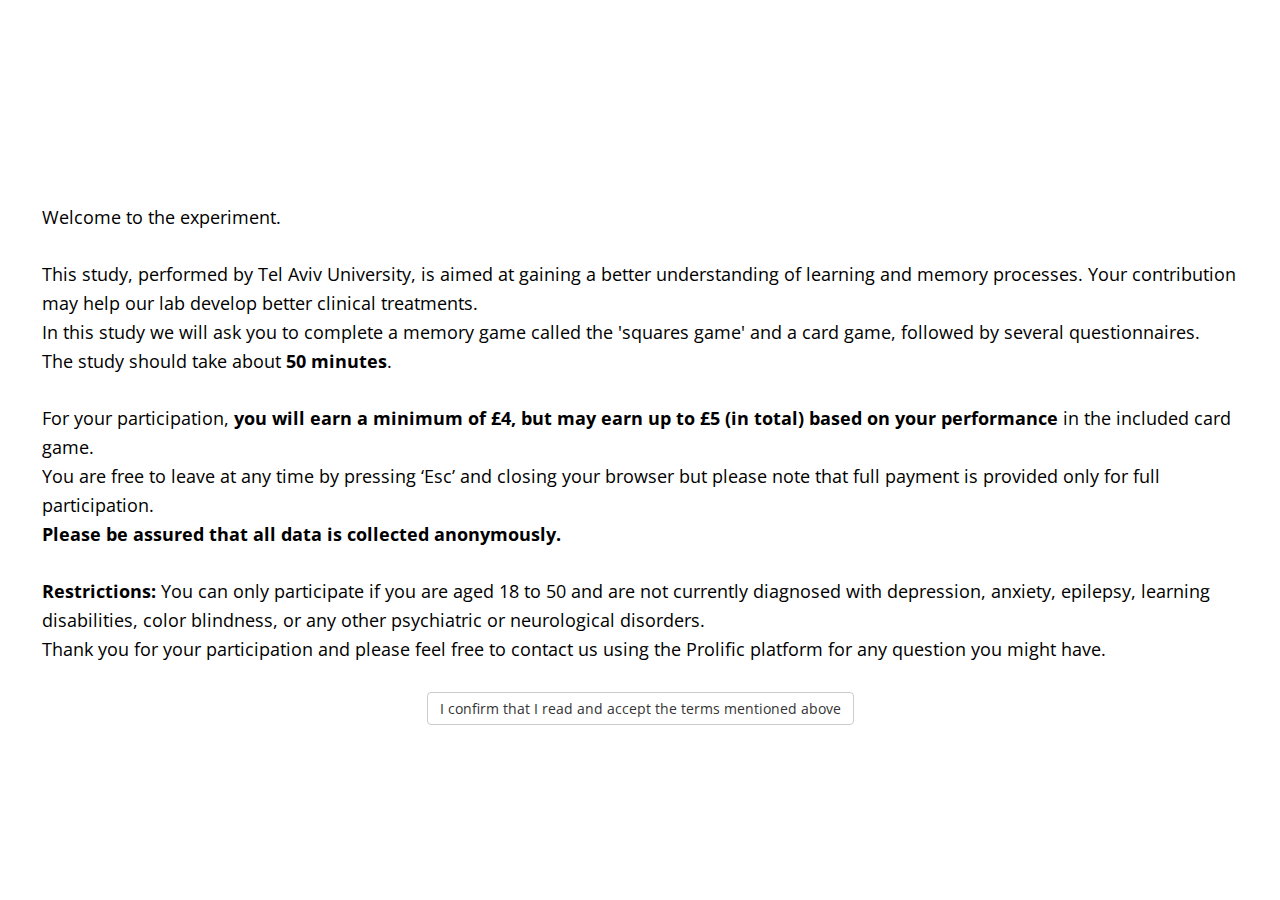
==== commit 8972be2f: "good_ver" ====
--- a/index.html
+++ b/index.html
@@ -11,226 +11,26 @@
     <script src="plugins/jspsych-survey-multi-choice.js"></script>
     <script src="plugins/jspsych-fullscreen.js"></script>
     <script src="plugins/jspsych-html-button-response.js"></script>
+    <script src="plugins/jspsych-html-slider-response.js"></script>
+
+    <link href="css/my_exp.css" rel="stylesheet" type="text/css">
     <link href="css/jspsych.css" rel="stylesheet" type="text/css">
-    <!--This experiment consists of three parts (currently one one is in the making)
-    The first part is a change detection task, the second is a two-armed bandit task 
-    and finally we have a combined version of the two "dual task". The code is based on jspsych package.-->
+    <!--This experiment consists of three parts.
+    The first part is a change detection task, the second is a dual task of both change detection and two-armed bandit task.
+    the third is questionnaires. The code is based on jspsych package. Check the tutorials to understand what's going on here-->
 </head>
 <style>
-    img {
-        height: 250px;
-        width: 200px;
-    }
-
-    p {
-        padding: 10px
-    }
-
-    img.keyboard {
-        height: 215px;
-        width: 517px;
-    }
-
-    img.fullscreen {
-        height: 150px;
-        width: 526px;
-    }
-
-    :root {
-        --top_fix: 0px;
-        --left_fix: 0px;
-
-        --top_a: 0px;
-        --left_a: 0px;
-        --top_b: 0px;
-        --left_b: 0px;
-        --top_c: 0px;
-        --left_c: 0px;
-
-
-        --top_d: 0px;
-        --right_d: 0px;
-        --top_e: 0px;
-        --right_e: 0px;
-        --top_f: 0px;
-        --right_f: 0px;
-
-        --bottom_g: 0px;
-        --right_g: 0px;
-        --bottom_h: 0px;
-        --right_h: 0px;
-        --bottom_i: 0px;
-        --right_i: 0px;
-
-
-        --bottom_j: 0px;
-        --left_j: 0px;
-        --bottom_k: 0px;
-        --left_k: 0px;
-        --bottom_l: 0px;
-        --left_l: 0px;
-
-        --left_card: 0px;
-        --right_card: 0px;
-        --top_card: 0px;
-
-        --top_reward: 0px;
-        --left_reward: 0px;
-    }
-
-    .fixation {
-        /* plus fixation will be in the middle of the screen*/
-        display: block;
-        margin-left: auto;
-        margin-right: auto;
-        font-size: 15.8px;
-    }
-
-    .reward {
-
-        display: block;
-        margin-left: auto;
-        margin-right: auto;
-        height: 100px;
-        width: 100px;
-    }
-
-    .group {
-        height: 135px;
-        width: 487px;
-    }
-
-    .example {
-        height: 135px;
-        width: 217px;
-    }
-
-    img.card_left {
-        position: fixed;
-        height: 180px;
-        width: 130px;
-        left: var(--left_card);
-        top: var(--top_card);
-    }
-
-    img.card_right {
-        position: fixed;
-        height: 180px;
-        width: 130px;
-        right: var(--right_card);
-        top: var(--top_card);
-    }
-
-
-
-    /* we have one image in every quadrant pixels locations are from Balaban et al., 2019 */
-    /* first quadrant */
-    img.a {
-        position: fixed;
-        height: 51.4px;
-        width: 51.4px;
-        top: var(--top_a);
-        left: var(--left_a);
-    }
-
-    img.b {
-        position: fixed;
-        height: 51.4px;
-        width: 51.4px;
-        top: var(--top_b);
-        left: var(--left_b);
-    }
-
-    img.c {
-        position: fixed;
-        height: 51.4px;
-        width: 51.4px;
-        top: var(--top_c);
-        left: var(--left_c);
-    }
-
-    /* second quadrant */
-    img.d {
-        position: fixed;
-        height: 51.4px;
-        width: 51.4px;
-        top: var(--top_d);
-        right: var(--right_d);
-    }
-
-    img.e {
-        position: fixed;
-        height: 51.4px;
-        width: 51.4px;
-        top: var(--top_e);
-        right: var(--right_e);
-    }
-
-    img.f {
-        position: fixed;
-        height: 51.4px;
-        width: 51.4px;
-        top: var(--top_f);
-        right: var(--right_f);
-    }
-
-    /* third quadrant */
-    img.g {
-        position: fixed;
-        height: 51.4px;
-        width: 51.4px;
-        bottom: var(--bottom_g);
-        right: var(--right_g);
-    }
-
-    img.h {
-        position: fixed;
-        height: 51.4px;
-        width: 51.4px;
-        bottom: var(--bottom_h);
-        right: var(--right_h);
-    }
-
-    img.i {
-        position: fixed;
-        height: 51.4px;
-        width: 51.4px;
-        bottom: var(--bottom_i);
-        right: var(--right_i);
-    }
-
-    /* fourth quadrant */
-    img.j {
-        position: fixed;
-        height: 51.4px;
-        width: 51.4px;
-        bottom: var(--bottom_j);
-        left: var(--left_j);
-    }
-
-    img.k {
-        position: fixed;
-        height: 51.4px;
-        width: 51.4px;
-        bottom: var(--bottom_k);
-        left: var(--left_k);
-    }
-
-    img.l {
-        position: fixed;
-        height: 51.4px;
-        width: 51.4px;
-        bottom: var(--bottom_l);
-        left: var(--left_l);
-    }
+    /* all the css is in my_exp.css */
 </style>
 
 <body>
     <script>
+        /*this defines the css properties according to the window_screen_size*/
         var root = document.documentElement;
         var vis_angle_px = 105
-        root.style.setProperty('--top_fix', window.screen.height / 2 + "px");
-        root.style.setProperty('--left_fix', window.screen.width / 2 + "px");
+        var square_width = 51.4
+        root.style.setProperty('--top_middle', window.screen.height / 2 + "px");
+        root.style.setProperty('--left_middle', window.screen.width / 2 - (square_width / 2) + "px");
         root.style.setProperty('--top_a', window.screen.height / 2 - vis_angle_px + "px");
         root.style.setProperty('--left_a', window.screen.width / 2 - vis_angle_px + "px");
         root.style.setProperty('--top_b', window.screen.height / 2 - 2 * vis_angle_px + "px");
@@ -255,6 +55,15 @@
         root.style.setProperty('--left_k', window.screen.width / 2 - 2 * vis_angle_px + "px");
         root.style.setProperty('--bottom_l', window.screen.height / 2 - 3 * vis_angle_px + "px");
         root.style.setProperty('--left_l', window.screen.width / 2 - 3 * vis_angle_px + "px");
+
+        root.style.setProperty('--upper1', window.screen.height / 2 - 3 * vis_angle_px + "px");
+        root.style.setProperty('--upper2', window.screen.height / 2 - 2 * vis_angle_px + "px");
+        root.style.setProperty('--upper3', window.screen.height / 2 - vis_angle_px + "px");
+
+        root.style.setProperty('--lower1', window.screen.height / 2 - 3 * vis_angle_px + "px");
+        root.style.setProperty('--lower2', window.screen.height / 2 - 2 * vis_angle_px + "px");
+        root.style.setProperty('--lower3', window.screen.height / 2 - vis_angle_px + "px");
+
         //---------------------------------------------------------------------------------------------
         root.style.setProperty('--left_card', window.screen.width / 2 - 2 * vis_angle_px + "px");
         root.style.setProperty('--right_card', window.screen.width / 2 - 2 * vis_angle_px + "px");
@@ -263,55 +72,14 @@
         root.style.setProperty('--left_reward', window.screen.width / 2 + "px");
 
         /*---------------------------------------------------- 
-        Squares starts
-        ------------------------------------------------------*/
-        /* getting the images to display */
-        var change_detection_images = ['images/squares/black.png', 'images/squares/blue.png', 'images/squares/brown.png', 'images/squares/cyan.png', 'images/squares/green.png', 'images/squares/magenta.png', 'images/squares/orange.png', 'images/squares/red.png', 'images/squares/yellow.png']
-        /* setting the locations to randomize from */
-        var locations = ["<img class='a' src=", "<img class='b' src=", "<img class='c' src=", "<img class='d' src=", "<img class='e' src=", "<img class='f' src=", "<img class='g' src=", "<img class='h' src=", "<img class='i' src=", "<img class='j' src=", "<img class='k' src=", "<img class='l' src="]
-        function getRandomInt(max) {
-            return Math.floor(Math.random() * Math.floor(max));
-        }
-        function get_squares(images, number_of_images) {
-            return jsPsych.randomization.sampleWithoutReplacement(change_detection_images, number_of_images)
-        }
-        function get_locations(locations_arr, number_of_images) {
-            random_locations = [];
-            if (number_of_images == 1) {
-                return jsPsych.randomization.sampleWithoutReplacement(locations_arr, 1)
-            }
-            for (var i = 0; i < 4; i++) {
-                random_2_locations = jsPsych.randomization.sampleWithoutReplacement(locations_arr.slice(i * 3, i * 3 + 3), 2)
-                random_locations.push(random_2_locations[0])
-                if (number_of_images > 4) {
-                    random_locations.push(random_2_locations[1])
-                }
-            }
-            return random_locations
-        }
-        function generate_random_squares() {
-            number_of_images = parseInt(condition[0])
-            change_detection_images = jsPsych.randomization.shuffle(change_detection_images)
-            current_locations = get_locations(locations, number_of_images)
-            squares = '';
-            for (index = 0; index < number_of_images; index++) {
-                squares += current_locations[index] + change_detection_images[index] + ">"
-            }
-            return squares + fixation;
-        }
-        var condition = jsPsych.randomization.sampleWithoutReplacement(['4same', '4diff', '8same', '8diff'], 1)[0]
-        var fixation = '<div class="fixation">+</div>'
-
-        /*---------------------------------------------------- 
-        Timeline for squares starts
+        Experiment starts
         ------------------------------------------------------*/
         var timeline = [];
-
         var welcome = {
             type: 'html-button-response',
             stimulus: '<p style="text-align: left">Welcome to the experiment.<br><br>This study, performed by Tel Aviv University, is aimed at gaining a better understanding of learning and memory processes. Your contribution may help our lab develop better clinical treatments.<br>'
                 + "In this study we will ask you to complete a memory game called the 'squares game' and a card game, followed by several questionnaires.<br> The study should take about <b>50 minutes</b>.<br><br>"
-                + 'For your participation, <b>you will earn a minimum of £4, but may earn up to £6 (in total) based on your performance</b> in the included card game.<br>'
+                + 'For your participation, <b>you will earn a minimum of £4, but may earn up to £5 (in total) based on your performance</b> in the included card game.<br>'
                 + ' You are free to leave at any time by pressing ‘Esc’ and closing your browser but please note that full payment is provided only for full participation.<br> <b>Please be assured that all data is collected anonymously.</b><br>'
                 + '<br><b>Restrictions:</b> You can only participate if you are aged 18 to 50 and are not currently diagnosed with depression, anxiety, epilepsy, learning disabilities, color blindness, or any other psychiatric or neurological disorders.'
                 + '<br>Thank you for your participation and please feel free to contact us using the Prolific platform for any question you might have.',
@@ -333,26 +101,82 @@
             }
         }
         timeline.push(p_details)
-
+        /*---------------------------------------------------- 
+        Squares game starts
+        ------------------------------------------------------*/
+
+        var mapping = jsPsych.randomization.sampleWithoutReplacement(['sk', 'ks'], 1)[0]
+        /* getting the images to display */
+        var change_detection_images = ['images/squares/black.png', 'images/squares/blue.png', 'images/squares/brown.png', 'images/squares/cyan.png', 'images/squares/green.png', 'images/squares/magenta.png', 'images/squares/orange.png', 'images/squares/red.png', 'images/squares/yellow.png']
+        /* setting the locations to randomize from */
+        var locations = ["<img class='a' src=", "<img class='b' src=", "<img class='c' src=", "<img class='d' src=", "<img class='e' src=", "<img class='f' src=", "<img class='g' src=", "<img class='h' src=", "<img class='i' src=", "<img class='j' src=", "<img class='k' src=", "<img class='l' src=",]
+        var locations_setsize1 = ["<img class='upper1' src=", "<img class='upper2' src=", "<img class='upper3' src=", "<img class='lower1' src=", "<img class='lower2' src=", "<img class='lower3' src="]
+
+        /* functions for squares game */
+
+        //This function decides on a random location for the test square
+        function getRandomInt(max) {
+            return Math.floor(Math.random() * Math.floor(max));
+        }
+        //This function picks squares to show
+        function get_squares(images, number_of_images) {
+            return jsPsych.randomization.sampleWithoutReplacement(change_detection_images, number_of_images)
+        }
+        /*This function picks the locations in which it will be shown 
+         It also takes care of randomizing the different quadrants   */
+        function get_locations(locations_arr, number_of_images, locations_arr1) {
+            random_locations = [];
+            if (number_of_images == 1) {
+                return jsPsych.randomization.sampleWithoutReplacement(locations_arr1, 1)
+            }
+            for (var i = 0; i < 4; i++) {
+                random_2_locations = jsPsych.randomization.sampleWithoutReplacement(locations_arr.slice(i * 3, i * 3 + 3), 2)
+                random_locations.push(random_2_locations[0])
+                if (number_of_images > 4) {
+                    random_locations.push(random_2_locations[1])
+                }
+            }
+            return random_locations
+        }
+        /*This function combines the squares and the locations that were randomly chosen */
+        function generate_random_squares(condition) {
+            number_of_images = parseInt(condition[0])
+            change_detection_images = jsPsych.randomization.shuffle(change_detection_images)
+            current_locations = get_locations(locations, number_of_images, locations_setsize1)
+            squares = '';
+            for (index = 0; index < number_of_images; index++) {
+                squares += current_locations[index] + change_detection_images[index] + ">"
+            }
+            return squares + fixation;
+        }
+        var condition_squares_exp = jsPsych.randomization.sampleWithoutReplacement(['4same', '4diff', '8same', '8diff'], 1)[0]
+        var fixation = '<div class="fixation">+</div>'
+
+        /*---------------------------------------------------- 
+        Timeline for squares starts
+        ------------------------------------------------------*/
+
+        /*---------------------------------------------------- 
+        Start instructions variabels
+        ------------------------------------------------------*/
         var instructions_squares = {
             type: "instructions",
             pages: ["The experiment will have two parts, we will now start the first one, called the <b>'squares game'</b>.",
-                "<p>We will now provide instructions regarding the squares game. <b>Please read them carefully.</b> <br>",
-                "Feel free to go back and forth between the screens using the arrows (left=previous, right=next) or the buttons at the bottom of the screen.</p> "
-                , "<p>At the end of the instructions, <b>we will ask you to complete a short test about them</b>, to make sure everything is well understood.</p>"
-                , "<p>In this part of the experiment, you will see a plus in the middle of the screen.</p>" +
+                "We will now provide instructions regarding the squares game. <b>Please read them carefully.</b>",
+                "Feel free to go back and forth between the screens using the arrows (left=previous, right=next) or the buttons at the bottom of the screen."
+                , "At the end of the instructions, <b>we will ask you to complete a short test about them</b>, to make sure everything is well understood."
+                , "In this part of the experiment, you will see a plus in the middle of the screen." +
                 "<p> We want you to focus on the plus during the whole experiment.</p> " + "<img src='images/fixation.png'>",
                 "<p> Then, 4 or 8 colored squares will appear on the screen. You need to remember the colors of all of the squares.</p>" +
                 "<img src='images/squares/example1.png'>",
                 "<p> Right afterward, the squares will disappear and instead, one square will show up in a place where one of the squares was previously displayed.</p>" +
                 "<p> Your goal is to identify whether this square is in the same or different color as the one previously displayed in this location.</p>" +
-                "<p> You need to press <b>'s'</b> if you think the color is the same as in the group picture.</p>" +
+                "<p> You need to press <b>'" + mapping[0] + "'</b> if you think the color is the same as in the group picture.</p>" +
                 "<img src='images/squares/example2.png'>",
-                "<p> You need to press <b>'k'</b> if you think the color is different than in the group picture.</p>" +
+                "<p> You need to press <b>'" + mapping[1] + "'</b> if you think the color is different than in the group picture.</p>" +
                 "<img src='images/squares/example3.png'>", "<p> We will now ask you to complete a short test to make sure that you understood the instructions."],
             show_clickable_nav: true,
         };
-
 
         var Q1_square_options = ["2 or 4", "4 or 8", "4 or 6"];
         var Q2_square_options = ["True", "False"];
@@ -365,8 +189,8 @@
             questions: [
                 { prompt: "How many squares will be initially shown?", name: 'set_size', correct: '4 or 8', options: Q1_square_options, required: true },
                 { prompt: "The single square will appear after the squares will disappear ", name: 'steps', correct: 'True', options: Q2_square_options, required: true },
-                { prompt: "How do you choose if a square is same or different?", name: 'choose_card', correct: 'Press the ‘S’ or ‘K’ key with your LEFT or RIGHT hand.', options: Q3_square_options, required: true },
-                { prompt: "What is your goal?", name: 'choose_square', correct: 'The goal is to remember the color of each of the squares', options: Q4_square_options, required: true },
+                { prompt: "How do you choose if a square is same or different?", name: 'choose_square', correct: 'Press the ‘S’ or ‘K’ key with your LEFT or RIGHT hand.', options: Q3_square_options, required: true },
+                { prompt: "What is your goal?", name: 'goal', correct: 'The goal is to remember the color of each of the squares', options: Q4_square_options, required: true },
                 { prompt: "What should you focus on?", name: 'focus', correct: 'On the squares to remember their colors', options: Q5_square_options, required: true },
             ],
             data: { trial_name: 'test_squares' }
@@ -413,6 +237,12 @@
                 }
             }
         }
+        /*---------------------------------------------------- 
+        Start practice part
+        ------------------------------------------------------*/
+        var current_squares_practice_trial = 0;
+        var current_locations = null; // set up a global variable 
+        var condition_squares_practice = jsPsych.randomization.sampleWithoutReplacement(['1same', '1diff'], 1)[0] //this makes sure that the subject will have at least one set_size1 trial in practice
         var start_practice_squares = {
             type: 'html-keyboard-response',
             stimulus: "<p> We will now start some practice trials.<br> You may already want to be ready with your fingers on '<b>s'</b> and <b>'k'</b>. <br><img class=keyboard src='images/keyboard.png'> <br> <u>Please try to be as accurate as possible for the experiment to succeed.</u> <br><br><b>Press any key to begin</b></u>",
@@ -420,44 +250,25 @@
             on_finish: function () { document.querySelector('head').insertAdjacentHTML('beforeend', '<style id="cursor-toggle"> html { cursor: none; } </style>') },
         }
 
-
-        var start_exp_squares = {
-            type: 'html-keyboard-response',
-            stimulus: '<p>Good Job! <br> You have finished the practice trials.<br> We will now start the real experiment. Please try to be as accurate as possible. <br> <br> <b> Press any key to begin</p>'
-        };
-        var current_squares_practice_trial = 0;
-        var current_squares_exp_trial = 0;
         var fixation_memory = {
             type: 'html-keyboard-response',
             stimulus: fixation,
             choices: jsPsych.NO_KEYS,
             trial_duration: 1000,
         }
-        var current_locations = null; // set up a global variable 
 
         var memory_practice = {
             type: "html-keyboard-response",
-            stimulus: generate_random_squares,
+            stimulus: function () { return generate_random_squares(condition_squares_practice) },
             choices: jsPsych.NO_KEYS,
             trial_duration: 200,
             data: {
                 phase: 'practice', trial_name: 'memory', trial_num: function () { return current_squares_practice_trial },
                 set_size: function () {
-                    return condition[0]
-                }
-            }
-        }
-
-        var memory = {
-            type: "html-keyboard-response",
-            stimulus: generate_random_squares,
-            choices: jsPsych.NO_KEYS,
-            trial_duration: 200,
-            data: {
-                phase: 'exp', trial_name: 'memory', trial_num: function () { return current_squares_exp_trial }
-            }
-        }
-
+                    return condition_squares_practice[0]
+                }
+            }
+        }
 
         var fixation_retention = {
             type: 'html-keyboard-response',
@@ -465,11 +276,12 @@
             choices: jsPsych.NO_KEYS,
             trial_duration: 900
         }
+
         var test_practice = {
             type: "html-keyboard-response",
             stimulus: function () {
                 rand_num = getRandomInt(number_of_images - 1)
-                if (condition[1] == 's') { /* it is the same condition */
+                if (condition_squares_practice[1] == 's') { /* it is the same condition */
                     square = current_locations[rand_num] + change_detection_images[rand_num] + ">"
                 }
                 else { /* it is different condition */
@@ -482,19 +294,21 @@
             data: {
                 phase: 'practice', trial_name: 'test', trial_num: function () { return current_squares_practice_trial },
                 correct_response: function () {
-                    if (condition[1] == 's') {
-                        return 83
+                    if (condition_squares_practice[1] == 's') { //it is same condition
+                        key_press_num = jsPsych.pluginAPI.convertKeyCharacterToKeyCode(mapping[0])
+
                     }
                     else {
-                        return 75
+                        key_press_num = jsPsych.pluginAPI.convertKeyCharacterToKeyCode(mapping[1])
                     }
+                    return key_press_num
                 },
                 set_size: function () {
-                    return condition[0]
+                    return condition_squares_practice[0]
                 }
             },
             on_finish: function (data) {
-                condition = jsPsych.randomization.sampleWithoutReplacement(['4same', '4diff', '8same', '8diff'], 1)[0]
+                condition_squares_practice = jsPsych.randomization.sampleWithoutReplacement(['1same', '1diff', '4same', '4diff', '8same', '8diff'], 1)[0] //now everything could be
                 var correct = false;
                 if (data.correct_response == data.key_press) {
                     correct = true;
@@ -505,53 +319,8 @@
                 data.is_correct = correct;
                 current_squares_practice_trial += 1;
             }
-
-        }
-        var test = {
-            type: "html-keyboard-response",
-            stimulus: function () {
-                rand_num = getRandomInt(number_of_images - 1)
-                if (condition[1] == 's') { /* it is the same condition */
-                    square = current_locations[rand_num] + change_detection_images[rand_num] + ">"
-                }
-                else { /* it is different condition */
-                    square = current_locations[rand_num] + jsPsych.randomization.sampleWithoutReplacement(change_detection_images.slice(number_of_images), 1) + ">"
-                }
-                return square + fixation
-            },
-            choices: ['s', 'k'],
-            trial_duration: 6000,
-            data: {
-                phase: 'exp', trial_name: 'test', trial_num: function () { return current_squares_exp_trial },
-                correct_response: function () {
-                    if (condition[1] == 's') {
-                        return 83
-                    }
-                    else {
-                        return 75
-                    }
-                },
-                set_size: function () {
-                    return condition[0]
-                },
-                condition: function () {
-                    return condition[1]
-                }
-            },
-
-            on_finish: function (data) {
-                condition = jsPsych.randomization.sampleWithoutReplacement(['4same', '4diff', '8same', '8diff'], 1)[0]
-                var correct = false;
-                if (data.correct_response == data.key_press) {
-                    correct = true;
-                }
-                else if (data.key_press == null) {
-                    correct = null;
-                }
-                data.is_correct = correct;
-                current_squares_exp_trial += 1;
-            }
-        }
+        }
+
         var feedback_squares = {
             type: 'html-keyboard-response',
             stimulus: function () {
@@ -571,19 +340,133 @@
 
         var demo_procedure_squares = {
             timeline: [fixation_memory, memory_practice, fixation_retention, test_practice, feedback_squares],
-            repetitions: 2 //3.5sec per trial*15 =52.5sec
-        }
+            repetitions: 3 //3.5sec per trial*15 =52.5sec
+        }
+
+        var if_trial_practice_squares = {
+            on_start: function () {
+                if (document.querySelector('#cursor-toggle') != null) {
+                    document.querySelector('#cursor-toggle').remove()
+                }
+            },
+            type: 'html-button-response',
+            stimulus: "<p>Sorry. You made too many mistakes.<br>"
+                + "Let’s do the practice session once again. <br>"
+                + "Thank you!",
+            choices: ['Back to practice']
+        }
+        var to_repeat_practice_squares;
+        var check_accuracy = {
+            timeline: [if_trial_practice_squares],
+            conditional_function: function () {
+                /* Get the data from the previous trial,and calculate accuracy
+                   If the participant wasn't perfect in the trials with set_size 1 - we will repeat.*/
+                to_repeat_practice_squares = false;
+                var correct_prac_square = jsPsych.data.getLastTimelineData().filter({ phase: 'practice', trial_name: 'test', set_size: '1' }).select('is_correct').sum()
+                var total_prac_square = jsPsych.data.getLastTimelineData().filter({ phase: 'practice', trial_name: 'test', set_size: '1' }).select('is_correct').count()
+                var prac_square_accuracy = correct_prac_square / total_prac_square;
+                if (prac_square_accuracy != 1) {
+                    to_repeat_practice_squares = true;
+                    return to_repeat_practice_squares
+                }
+                else {
+                    to_repeat_practice_squares = false;
+                }
+                return to_repeat_practice_squares
+            }
+        }
+
+        var practice_squares_loop = {
+            timeline: [start_practice_squares, demo_procedure_squares, check_accuracy],
+            loop_function: function () {
+                if (to_repeat_practice_squares == true) {
+                    return true;
+                } else {
+                    return false;
+                }
+            }
+        }
+        /*Start exp part of squares game*/
+        var start_exp_squares = {
+            type: 'html-keyboard-response',
+            stimulus: '<p>Good Job! <br> You have finished the practice trials.<br> We will now start the real experiment. Please try to be as accurate as possible. <br> <br> <b> Press any key to begin</p>'
+        };
+
+        var current_squares_exp_trial = 0;
+
+        var memory = {
+            type: "html-keyboard-response",
+            stimulus: function () { return generate_random_squares(condition_squares_exp) },
+            choices: jsPsych.NO_KEYS,
+            trial_duration: 200,
+            data: {
+                phase: 'exp', trial_name: 'memory', trial_num: function () { return current_squares_exp_trial }
+            }
+        }
+
+        var test = {
+            type: "html-keyboard-response",
+            stimulus: function () {
+                rand_num = getRandomInt(number_of_images - 1)
+                if (condition_squares_exp[1] == 's') { /* it is the same condition */
+                    square = current_locations[rand_num] + change_detection_images[rand_num] + ">"
+                }
+                else { /* it is different condition */
+                    square = current_locations[rand_num] + jsPsych.randomization.sampleWithoutReplacement(change_detection_images.slice(number_of_images), 1) + ">"
+                }
+                return square + fixation
+            },
+            choices: ['s', 'k'],
+            trial_duration: 6000,
+            data: {
+                phase: 'exp', trial_name: 'test', mapping: mapping, trial_num: function () { return current_squares_exp_trial },
+                correct_response: function () {
+                    if (condition_squares_exp[1] == 's') { //it is same condition
+                        key_press_num = jsPsych.pluginAPI.convertKeyCharacterToKeyCode(mapping[0])
+                    }
+                    else {
+                        key_press_num = jsPsych.pluginAPI.convertKeyCharacterToKeyCode(mapping[1])
+                    }
+                    return key_press_num
+                },
+                set_size: function () {
+                    return condition_squares_exp[0]
+                },
+                condition: function () {
+                    return condition_squares_exp[1]
+                }
+            },
+
+            on_finish: function (data) {
+                condition_squares_exp = jsPsych.randomization.sampleWithoutReplacement(['4same', '4diff', '8same', '8diff'], 1)[0]
+                var correct = false;
+                if (data.correct_response == data.key_press) {
+                    correct = true;
+                }
+                else if (data.key_press == null) {
+                    correct = null;
+                }
+                data.is_correct = correct;
+                current_squares_exp_trial += 1;
+            }
+        }
+
         var test_procedure_squares = {
             timeline: [fixation_memory, memory, fixation_retention, test, feedback_squares],
             repetitions: 2 //3.5sec per trial per 120 trials= 420sec
         }
 
         var full_procedure_squares = {
-            timeline: [instructions_squares_loop, start_practice_squares, demo_procedure_squares, start_exp_squares, test_procedure_squares]
+            timeline: [instructions_squares_loop, practice_squares_loop, start_exp_squares, test_procedure_squares]
         } //instructions takes 60sec total
         timeline.push(full_procedure_squares)
-        /*---------------------------------------------------- 
-        Cards starts
+
+        /*---------------------------------------------------- 
+        Card game starts
+        ------------------------------------------------------*/
+
+        /*---------------------------------------------------- 
+        Define images
         ------------------------------------------------------*/
         var example_images = ['images/squares/example1.png', 'images/squares/example2.png', 'images/squares/example3.png', 'images/card deck 1/group.jpg']
         var practice_deck_images = ['images/card deck 1/1.jpg', 'images/card deck 1/2.jpg', 'images/card deck 1/3.jpg', 'images/card deck 1/4.jpg']
@@ -591,7 +474,9 @@
             , 'images/card deck 4/13.jpg', 'images/card deck 4/14.jpg', 'images/card deck 4/15.jpg', 'images/card deck 4/16.jpg'
             , 'images/card deck 5/17.jpg', 'images/card deck 5/18.jpg', 'images/card deck 5/19.jpg', 'images/card deck 5/20.jpg']
         var reward_images = ['images/zero_coins.PNG', 'images/won1-no-back1.png']
-
+        /*---------------------------------------------------- 
+        Start instructions
+        ------------------------------------------------------*/
         var instructions_cards = {
             on_start: function () {
                 if (document.querySelector('#cursor-toggle') != null) {
@@ -602,7 +487,7 @@
             pages: ["<p><b>Welcome to the card game part</b></p>"
                 + "<p style='text-align:left'>Your winnings in this part will earn you additional payment bonus for the study."
                 + " If no extra money will be earned in the card game, you will still get £4 for completing the study."
-                + " However, <b>you can gain up to an extra £2 based on winnings in the game.</b></p>",
+                + " However, <b>you can gain up to an extra £1 based on winnings in the game.</b></p>",
             "<p style='text-align:left'> We will now provide instructions regarding the card game. Please read them carefully. <br>"
             + "As always, feel free to go back and forth between the screens.</p> "
             + "<p style='text-align:left'>At the end of the instructions, <b>we will ask you to complete a short test about them</b>, to make sure everything is well understood.</p>",
@@ -629,13 +514,14 @@
             type: "instructions",
             pages: [" <p style='text-align:left'>In the experiment we will play the card game and the squares game simultaneously. It means that you will have two goals."
                 + " <b><br>One goal is to remember the colors of the squares like beforehand, and the second is to learn which cards are more rewarding.</b> ",
-                "Like before in the squares part, pressing <b>'s'</b> means you think the shown square is in the same color, and pressing <b>'k'</b> means you think it is different. ",
-                "<p style='text-align:left'> In the card game, pressing <b>'s'</b> means you think the left card is better, and pressing <b>'k'</b> means you think the right card is better. </p>",
-            " <br><br> You will now move on to a quick test to make sure you understood the instructions."
-            + " You can use the previous button to read again through the instructions, in case you need to.</p>"]
+            "Like before in the squares part, pressing <b>'" + mapping[0] + "'</b> means you think the shown square is in the same color, and pressing <b>'" + mapping[1] + "'</b> means you think it is different. ",
+                "<p style='text-align:left'> In the card game, pressing <b>'s'</b> means you think the left card is better, and pressing <b>'k'</b> means you think the right card is better. </p>",]
             , show_clickable_nav: true
         }
-
+        var start_instructions_test = {
+            type: 'html-keyboard-response',
+            stimulus: "<p> <br><br> You will now move on to a quick test to make sure you understood the instructions. If you will have a mistake you will need to go again through the instructions. <br><br> <b> Press any key to continue</b></p>"
+        }
         var Q1_2_options = ["2", "4", "6"];
         var Q3_options = ["Click on it", "Press the LEFT or RIGHT arrow keys", "Press the ‘S’ or ‘K’ key with your LEFT or RIGHT hand."];
         var Q4_options = ["Press the LEFT or RIGHT arrow keys", "Press the ‘S’ or ‘K’ key with your LEFT or RIGHT hand.", "Click on it",];
@@ -651,7 +537,7 @@
                 { prompt: "How do you choose a card?", name: 'choose_card', correct: 'Press the ‘S’ or ‘K’ key with your LEFT or RIGHT hand.', options: Q3_options, required: true },
                 { prompt: "How do you choose if a square is same or different?", name: 'choose_square', correct: 'Press the ‘S’ or ‘K’ key with your LEFT or RIGHT hand.', options: Q4_options, required: true },
                 { prompt: "Some cards are better than others.", name: 'better_cards', correct: 'True', options: Q5_6_options, required: true },
-                { prompt: "How ‘good’ or ‘bad’ a card is <u>will not</u> change along the game.", name: 'value_change', correct: 'False', options: Q5_6_options, required: true },
+                { prompt: "How ‘good’ or ‘bad’ a card is will change along the game.", name: 'value_change', correct: 'True', options: Q5_6_options, required: true },
                 { prompt: "What is the goal in the game?", name: 'game_goal', correct: 'The goal is to remember the squares and learn which cards are better', options: Q7_options, required: true },
                 { prompt: "The outcome you might get very much depends on whether you used the RIGHT or LEFT response key.", name: 'location_value', correct: 'False, only cards predict the outcome', options: Q8_options, required: true }
             ],
@@ -688,26 +574,65 @@
                 return to_repeat
             }
         }
-
-
-        var start_practice_only_cards = {
-            type: 'html-keyboard-response',
-            stimulus: '<div>We will now do a few practice trials which will contain only the cards part without the squares. <br> Please be ready with your fingers on <b>"s"</b> and <b>"k".</b> <br><br> <b> Press any key to begin</b></div>',
-            post_trial_gap: 1000,
-            on_finish: function () { document.querySelector('head').insertAdjacentHTML('beforeend', '<style id="cursor-toggle"> html { cursor: none; } </style>') },
-        }
-        var start_practice_cards = {
-            type: 'html-keyboard-response',
-            stimulus: '<div>We will now start a few practice trials with both the cards and the squares. <br> Please be ready with your fingers on <b>"s"</b> and <b>"k"</b> <br><br> <b> Press any key to begin</b></div>',
-            post_trial_gap: 1000,
-        }
-
-        var fixation_cards = {
-            type: 'html-keyboard-response',
-            stimulus: fixation,
-            choices: jsPsych.NO_KEYS,
-            trial_duration: 900
-        }
+        /*---------------------------------------------------- 
+        Functions for card game
+        ------------------------------------------------------*/
+
+        function draw_show_cards(deck) {
+            drawn_cards = jsPsych.randomization.sampleWithoutReplacement(deck, 4)
+            left_card = drawn_cards[0];
+            right_card = drawn_cards[1];
+            left_with_tag = "<img class='card_left' src='" + left_card + "'>"
+            right_with_tag = "<img class='card_right' src='" + right_card + "'>"
+            return left_with_tag + right_with_tag + fixation;
+        }
+
+        function show_choice() {
+
+            last_choice = jsPsych.pluginAPI.convertKeyCodeToKeyCharacter(jsPsych.data.getLastTrialData().values()[0].key_press)
+            if (last_choice == 's') {
+                selected = 0
+                card_to_show = "<img class='card_left' src='" + left_card + "'>"
+            }
+            else if (last_choice == 'k') {
+                selected = 1
+                card_to_show = "<img class='card_right' src='" + right_card + "'>"
+            }
+            else {
+                selected = null
+                return '<div style="font-size:40px;">Please respond faster!</div>'
+            }
+            return card_to_show + fixation
+        }
+
+        function show_reward(current_trial_num) {
+            key_selected = jsPsych.data.getLastTrialData().values()[0].key_selected
+            if (key_selected == 0) {
+                card_to_show = "<img class='card_left' src='" + left_card + "'>"
+            }
+            else if (key_selected == 1) {
+                card_to_show = "<img class='card_right' src='" + right_card + "'>"
+            }
+            else {
+                return '<div style="font-size:40px;">Please respond faster!</div>'
+            }
+            card_selected = jsPsych.data.getLastTrialData().values()[0].card_selected
+            prob_reward = FB_matrix[card_selected][current_trial_num];
+            prob_unreward = 1 - prob_reward;
+            reward = jsPsych.randomization.sampleWithReplacement([0, 1], 1, [prob_unreward, prob_reward])[0];
+            reward_to_show = "<img class=reward src='" + reward_images[reward] + "'>"
+
+
+            return card_to_show + reward_to_show
+        }
+
+        function images_for_block_start() {
+            images = test_deck_images.slice(block * 4, block * 4 + 4)
+            return images
+        }
+        /*---------------------------------------------------- 
+        Variabels for card game
+        ------------------------------------------------------*/
         var condition_cards = jsPsych.randomization.sampleWithoutReplacement(['1same', '1diff', '4same', '4diff'], 1)[0]
         var FB_matrix = [];
         FB_matrix[0] = [0.33772, 0.39326, 0.40412, 0.45749, 0.48324, 0.48626, 0.45786, 0.42262, 0.49357, 0.50731, 0.54289, 0.53135, 0.50034, 0.49953, 0.48937, 0.50251, 0.53868, 0.52203, 0.49471, 0.45876, 0.52796, 0.50268, 0.46898, 0.4837, 0.47281, 0.48038, 0.42808, 0.39279, 0.37639, 0.36649, 0.35582, 0.35915, 0.38079, 0.37371, 0.37682, 0.41413, 0.39547, 0.44378, 0.46997, 0.47091, 0.50357, 0.53194, 0.51394, 0.52503, 0.53825, 0.54097, 0.49772, 0.50029, 0.48817, 0.50105, 0.45351, 0.46345, 0.50613, 0.51335, 0.56239, 0.56169, 0.56903, 0.5471, 0.50874, 0.53747, 0.50208, 0.51419, 0.53481, 0.47552, 0.48684, 0.51724, 0.49535, 0.51149, 0.53235, 0.4978, 0.47696, 0.47291, 0.48077, 0.4425, 0.48969, 0.52356, 0.54573, 0.49781, 0.52555, 0.50405, 0.519, 0.51776, 0.49547, 0.48375, 0.45753, 0.5155, 0.51645, 0.50343, 0.47022, 0.47794, 0.51657, 0.52218, 0.52722, 0.5297, 0.52667, 0.56737, 0.6445, 0.63256, 0.59317, 0.5313];
@@ -716,58 +641,36 @@
         FB_matrix[3] = [0.37146, 0.29856, 0.30642, 0.2707, 0.25356, 0.25763, 0.1921, 0.20666, 0.19305, 0.19291, 0.18298, 0.18156, 0.19481, 0.15628, 0.18232, 0.21027, 0.20945, 0.22949, 0.20882, 0.23431, 0.24699, 0.19052, 0.2206, 0.21146, 0.19117, 0.21937, 0.23521, 0.27283, 0.33207, 0.33282, 0.3137, 0.32797, 0.33243, 0.33035, 0.37739, 0.38959, 0.39165, 0.43298, 0.4753, 0.45643, 0.46237, 0.46749, 0.47418, 0.47148, 0.46565, 0.48012, 0.51917, 0.56677, 0.551, 0.52118, 0.5035, 0.51614, 0.48258, 0.4852, 0.51321, 0.5236, 0.54053, 0.58072, 0.58066, 0.60732, 0.60788, 0.62424, 0.61417, 0.61129, 0.61249, 0.63833, 0.6153, 0.64763, 0.66878, 0.65734, 0.66195, 0.66565, 0.68452, 0.66885, 0.6788, 0.69809, 0.6875, 0.69827, 0.6978, 0.72358, 0.7295, 0.74277, 0.73044, 0.74494, 0.74108, 0.74222, 0.74686, 0.80182, 0.80182, 0.82339, 0.81468, 0.81121, 0.84829, 0.83158, 0.83158, 0.80201, 0.74137, 0.72785, 0.73865, 0.76278];
         var current_cards_practice_trial = 0;
         var current_cards_exp_trial = 0;
+        var block = 0;
+        var blocks = 3;
+        var draw_cards;
         var drawn_cards;
         var left_card;
         var right_card;
         var selected;
         var reward;
 
-        function draw_show_cards(deck) {
-            drawn_cards = jsPsych.randomization.sampleWithoutReplacement(deck, 4)
-            left_card = drawn_cards[0];
-            right_card = drawn_cards[1];
-            left_with_tag = "<img class='card_left' src='" + left_card + "'>"
-            right_with_tag = "<img class='card_right' src='" + right_card + "'>"
-            return left_with_tag + right_with_tag + fixation;
-        }
-
-        function show_choice() {
-
-            last_choice = jsPsych.pluginAPI.convertKeyCodeToKeyCharacter(jsPsych.data.getLastTrialData().values()[0].key_press)
-            if (last_choice == 's') {
-                selected = 0
-                card_to_show = "<img class='card_left' src='" + left_card + "'>"
-            }
-            else if (last_choice == 'k') {
-                selected = 1
-                card_to_show = "<img class='card_right' src='" + right_card + "'>"
-            }
-            else {
-                selected = null
-                return '<div style="font-size:40px;">Please respond faster!</div>'
-            }
-            return card_to_show + fixation
-        }
-
-        function show_reward(current_trial_num) {
-            key_selected = jsPsych.data.getLastTrialData().values()[0].key_selected
-            if (key_selected == 0) {
-                card_to_show = "<img class='card_left' src='" + left_card + "'>"
-            }
-            else if (key_selected == 1) {
-                card_to_show = "<img class='card_right' src='" + right_card + "'>"
-            }
-            else {
-                return '<div style="font-size:40px;">Please respond faster!</div>'
-            }
-            card_selected = jsPsych.data.getLastTrialData().values()[0].card_selected
-            prob_reward = FB_matrix[card_selected][current_trial_num];
-            prob_unreward = 1 - prob_reward;
-            reward = jsPsych.randomization.sampleWithReplacement([0, 1], 1, [prob_unreward, prob_reward])[0];
-            reward_to_show = "<img class=reward src='" + reward_images[reward] + "'>"
-
-
-            return card_to_show + reward_to_show
+        /*---------------------------------------------------- 
+        Start practice
+        ------------------------------------------------------*/
+
+        var start_practice_only_cards = {
+            type: 'html-keyboard-response',
+            stimulus: '<div>We will now do a few practice trials which will contain only the cards part without the squares. <br> Please be ready with your fingers on <b>"s"</b> and <b>"k".</b> <br><br> <b> Press any key to begin</b></div>',
+            post_trial_gap: 1000,
+            on_finish: function () { document.querySelector('head').insertAdjacentHTML('beforeend', '<style id="cursor-toggle"> html { cursor: none; } </style>') },
+        }
+        var start_practice_cards = {
+            type: 'html-keyboard-response',
+            stimulus: '<div>We will now start a few practice trials with both the cards and the squares. <br> Please be ready with your fingers on <b>"s"</b> and <b>"k"</b> <br><br> <b> Press any key to begin</b></div>',
+            post_trial_gap: 1000,
+        }
+
+        var fixation_cards = {
+            type: 'html-keyboard-response',
+            stimulus: fixation,
+            choices: jsPsych.NO_KEYS,
+            trial_duration: 900
         }
 
         var memory_for_cards_prac = {
@@ -775,7 +678,7 @@
             stimulus: function () {
                 number_of_images = parseInt(condition_cards[0])
                 change_detection_images = jsPsych.randomization.shuffle(change_detection_images)
-                current_locations = get_locations(locations, number_of_images)
+                current_locations = get_locations(locations, number_of_images, locations_setsize1)
                 squares = '';
                 for (index = 0; index < number_of_images; index++) {
                     squares += current_locations[index] + change_detection_images[index] + ">"
@@ -783,7 +686,7 @@
                 return squares + fixation;
             },
             choices: jsPsych.NO_KEYS,
-            trial_duration: 3000,
+            trial_duration: 200,
             data: {
                 phase: 'practice', trial_name: 'memory_cards', trial_num: function () { return current_cards_practice_trial },
                 set_size: function () {
@@ -791,27 +694,7 @@
                 }
             }
         }
-        var memory_for_cards = {
-            type: "html-keyboard-response",
-            stimulus: function () {
-                number_of_images = parseInt(condition_cards[0])
-                change_detection_images = jsPsych.randomization.shuffle(change_detection_images)
-                current_locations = get_locations(locations, number_of_images)
-                squares = '';
-                for (index = 0; index < number_of_images; index++) {
-                    squares += current_locations[index] + change_detection_images[index] + ">"
-                }
-                return squares + fixation;
-            },
-            choices: jsPsych.NO_KEYS,
-            trial_duration: 200,
-            data: {
-                phase: 'exp', trial_name: 'memory_cards', trial_num: function () { return current_cards_exp_trial },
-                set_size: function () {
-                    return condition_cards[0]
-                }
-            }
-        }
+
         var practice_cards1 = {
             type: "html-keyboard-response",
             stimulus: function () {
@@ -839,6 +722,7 @@
                 }
             }
         }
+
         var practice_reward1 = {
             type: "html-keyboard-response",
             stimulus: function () {
@@ -851,7 +735,6 @@
                 data.reward = reward;
             }
         }
-
 
         var practice_cards2 = {
             type: "html-keyboard-response",
@@ -913,12 +796,13 @@
             data: {
                 phase: 'practice', trial_name: 'test_cards', trial_num: function () { return current_cards_practice_trial },
                 correct_response: function () {
-                    if (condition_cards[1] == 's') {
-                        return 83
+                    if (condition_cards[1] == 's') { //it is same condition
+                        key_press_num = jsPsych.pluginAPI.convertKeyCharacterToKeyCode(mapping[0])
                     }
                     else {
-                        return 75
+                        key_press_num = jsPsych.pluginAPI.convertKeyCharacterToKeyCode(mapping[1])
                     }
+                    return key_press_num
                 },
                 set_size: function () {
                     return condition_cards[0]
@@ -940,63 +824,17 @@
                 data.is_correct = correct;
             }
         }
-        var test_for_cards = {
-            type: "html-keyboard-response",
-            stimulus: function () {
-                rand_num = getRandomInt(number_of_images - 1)
-                if (condition_cards[1] == 's') { /* it is the same condition */
-                    square = current_locations[rand_num] + change_detection_images[rand_num] + ">"
-                }
-                else { /* it is different condition */
-                    square = current_locations[rand_num] + jsPsych.randomization.sampleWithoutReplacement(change_detection_images.slice(number_of_images), 1) + ">"
-                }
-                return square + fixation
-            },
-            choices: ['s', 'k'],
-            trial_duration: 6000,
-            data: {
-                phase: 'exp', trial_name: 'test_cards', trial_num: function () { return current_cards_exp_trial }, block: function () { return block }
-                , correct_response: function () {
-                    if (condition_cards[1] == 's') {
-                        return 83
-                    }
-                    else {
-                        return 75
-                    }
-                }, set_size: function () {
-                    return condition_cards[0]
-                },
-                condition: function () {
-                    return condition_cards[1]
-                }
-            },
-            on_finish: function (data) {
-                condition_cards = jsPsych.randomization.sampleWithoutReplacement(['1same', '1diff', '4same', '4diff'], 1)[0]
-                current_cards_exp_trial += 1;
-                var correct = false;
-                if (data.correct_response == data.key_press) {
-                    correct = true;
-                }
-
-                else if (data.key_press == null) {
-                    correct = null;
-                }
-                data.is_correct = correct;
-            }
-        }
+
+        /*---------------------------------------------------- 
+        Start exp part of card game
+        ------------------------------------------------------*/
 
         var start_exp_cards = {
             type: 'html-keyboard-response',
             stimulus: '<div> Good job! Practice completed. <br> <br> We will now move on to the real game. Do your best to remember the colors and to figure out which cards are better. Good luck!<br><br> <b>Press any key to continue.</b></div>',
             post_trial_gap: 1000
         }
-        var draw_cards;
-        var block = 0;
-        var blocks = 3;
-        function images_for_block_start() {
-            images = test_deck_images.slice(block * 4, block * 4 + 4)
-            return images
-        }
+
         var start_block = {
             type: 'html-keyboard-response',
             stimulus: function () {
@@ -1010,23 +848,26 @@
             choices: [32]
             , post_trial_gap: 1000
         }
-        var finish_block = {
-            type: 'html-keyboard-response',
-            stimulus: function () {
-                finish_block_string = '<p>Good job!</p>' + '<p style="text-align: left"><br> Test block ' + (block + 1) + ' out of ' + (blocks + 1) + ' is over.'
-                if (block != 3) {
-                    finish_block_string += ' You can stretch a little and take a short break while sitting in front of the screen, if needed.</p><p> <br><br><br><b>Press SPACE to continue</b>  </p>'
-                }
-                else {
-                    finish_block_string += ' We will now continue to fill up some questionnaires.</p><p> <br><br><br><b>Press SPACE to continue</b>  </p>'
-                }
-                return finish_block_string
-            },
-            post_trial_gap: 1000,
-            choices: [32],
-            on_finish: function () {
-                block += 1;
-                current_cards_exp_trial = 0;
+
+        var memory_for_cards = {
+            type: "html-keyboard-response",
+            stimulus: function () {
+                number_of_images = parseInt(condition_cards[0])
+                change_detection_images = jsPsych.randomization.shuffle(change_detection_images)
+                current_locations = get_locations(locations, number_of_images, locations_setsize1)
+                squares = '';
+                for (index = 0; index < number_of_images; index++) {
+                    squares += current_locations[index] + change_detection_images[index] + ">"
+                }
+                return squares + fixation;
+            },
+            choices: jsPsych.NO_KEYS,
+            trial_duration: 200,
+            data: {
+                phase: 'exp', trial_name: 'memory_cards', trial_num: function () { return current_cards_exp_trial },
+                set_size: function () {
+                    return condition_cards[0]
+                }
             }
         }
 
@@ -1145,6 +986,75 @@
             }
         }
 
+        var test_for_cards = {
+            type: "html-keyboard-response",
+            stimulus: function () {
+                rand_num = getRandomInt(number_of_images - 1)
+                if (condition_cards[1] == 's') { /* it is the same condition */
+                    square = current_locations[rand_num] + change_detection_images[rand_num] + ">"
+                }
+                else { /* it is different condition */
+                    square = current_locations[rand_num] + jsPsych.randomization.sampleWithoutReplacement(change_detection_images.slice(number_of_images), 1) + ">"
+                }
+                return square + fixation
+            },
+            choices: ['s', 'k'],
+            trial_duration: 6000,
+            data: {
+                phase: 'exp', trial_name: 'test_cards', mapping: mapping, trial_num: function () { return current_cards_exp_trial }, block: function () { return block }
+                , correct_response: function () {
+                    if (condition_cards[1] == 's') { //it is same condition
+                        key_press_num = jsPsych.pluginAPI.convertKeyCharacterToKeyCode(mapping[0])
+                    }
+                    else {
+                        key_press_num = jsPsych.pluginAPI.convertKeyCharacterToKeyCode(mapping[1])
+                    }
+                    return key_press_num
+                }, set_size: function () {
+                    return condition_cards[0]
+                },
+                condition: function () {
+                    return condition_cards[1]
+                }
+            },
+            on_finish: function (data) {
+                condition_cards = jsPsych.randomization.sampleWithoutReplacement(['1same', '1diff', '4same', '4diff'], 1)[0]
+                current_cards_exp_trial += 1;
+                var correct = false;
+                if (data.correct_response == data.key_press) {
+                    correct = true;
+                }
+
+                else if (data.key_press == null) {
+                    correct = null;
+                }
+                data.is_correct = correct;
+            }
+        }
+
+        var finish_block = {
+            type: 'html-keyboard-response',
+            stimulus: function () {
+                finish_block_string = '<p>Good job!</p>' + '<p style="text-align: left"><br> Test block ' + (block + 1) + ' out of ' + (blocks + 1) + ' is over.'
+                if (block != 3) {
+                    finish_block_string += ' You can stretch a little and take a short break while sitting in front of the screen, if needed.</p><p> <br><br><br><b>Press SPACE to continue</b>  </p>'
+                }
+                else {
+                    finish_block_string += ' We will now continue to answer some questions.</p><p> <br><br><br><b>Press SPACE to continue</b>  </p>'
+                }
+                return finish_block_string
+            },
+            post_trial_gap: 1000,
+            choices: [32],
+            on_finish: function () {
+                block += 1;
+                current_cards_exp_trial = 0;
+            }
+        }
+
+        /*---------------------------------------------------- 
+        Define timeline for card part
+        ------------------------------------------------------*/
         var demo_procedure_only_cards = {
             timeline: [fixation_cards, practice_cards1, practice_choice1, practice_reward1, fixation_cards, practice_cards2, practice_choice2, practice_reward2],
             repetitions: 2 //every trial takes 500+200+2*(900+1500+500+750)+1500+500 =10 sec per trial, 6 trials = 60 sec
@@ -1155,7 +1065,7 @@
             repetitions: 2 //every trial takes 500+200+2*(900+1500+500+750)+1500+500 =10 sec per trial, 6 trials = 60 sec
         }
         var instructions_loop = {
-            timeline: [instructions_cards, start_practice_only_cards, demo_procedure_only_cards, instructions_combined, instructions_test, check_answers],
+            timeline: [instructions_cards, start_practice_only_cards, demo_procedure_only_cards, instructions_combined, start_practice_cards, demo_procedure_cards, start_instructions_test, instructions_test, check_answers],
             loop_function: function () {
                 if (to_repeat == true) {
                     return true;
@@ -1166,7 +1076,7 @@
         }
         var test_procedure_cards = {
             timeline: [fixation_memory, memory_for_cards, fixation_cards, exp_cards1, exp_choice1, exp_reward1, fixation_cards, exp_cards2, exp_choice2, exp_reward2, test_for_cards, feedback_squares],
-            repetitions: 2 // 10sec per trial - 35 minutes for questionnaires and exp. 5 for questionnaires - 1800sec left - 180 trials - 45 trials per block.
+            repetitions: 9 // 10sec per trial - 35 minutes for questionnaires and exp. 5 for questionnaires - 1800sec left - 180 trials - 45 trials per block.
         }
         var test_blocks = {
             timeline: [start_block, test_procedure_cards, finish_block],
@@ -1174,9 +1084,23 @@
         };
 
         var full_procedure_cards = {
-            timeline: [instructions_loop, start_practice_cards, demo_procedure_cards, start_exp_cards, test_blocks]
+            timeline: [instructions_loop, start_exp_cards, test_blocks]
         } //instructions+test takes 180sec 
         timeline.push(full_procedure_cards)
+
+        /*---------------------------------------------------- 
+        manipulation checking
+        ------------------------------------------------------*/
+        var question = {
+            type: 'html-slider-response',
+            stimulus: '<p>How much did you believe in our instructions?</p>',
+            labels: ['Did not believe at all ', 'Very much believed'],
+            data: { trial_num: question }
+        };
+        timeline.push(question)
+        /*---------------------------------------------------- 
+        After experiment
+        ------------------------------------------------------*/
         var conclusion = {
             type: 'html-keyboard-response',
             stimulus: function () {
@@ -1188,13 +1112,12 @@
                 feedback_string += 'Your accuracy was: ' + accuracy_string
                 var number_of_reward1 = jsPsych.data.get().filter({ phase: 'exp', trial_name: 'reward1' }).select('reward').sum()
                 var number_of_reward2 = jsPsych.data.get().filter({ phase: 'exp', trial_name: 'reward2' }).select('reward').sum()
-                var bonus = 0.1 * (number_of_reward1 + number_of_reward2)
-                var bonus_string = bonus.toFixed(1)
+                var bonus = 0.006 * (number_of_reward1 + number_of_reward2)
+                var bonus_string = bonus.toFixed(2)
                 feedback_string += '<br> Your bonus is: ' + bonus_string + 'Pounds </div>'
 
                 return feedback_string
             }
-
         }
         timeline.push(conclusion)
 
@@ -1230,6 +1153,10 @@
             hiddenElement.download = file_name;
             hiddenElement.click();
         }
+
+        /*---------------------------------------------------- 
+        Define init for the whole experiment
+        ------------------------------------------------------*/
         jsPsych.init({
             timeline: timeline,
             preload_images: change_detection_images, practice_deck_images, test_deck_images, reward_images, example_images,
@@ -1237,7 +1164,7 @@
             on_finish: function () {
                 jsPsych.data.displayData();
                 raw_data = jsPsych.data.get().csv() //raw_data
-                processed_data = jsPsych.data.get().filter([{ phase: 'exp', trial_name: 'test' }, { phase: 'exp', trial_name: 'reward1' }, { phase: 'exp', trial_name: 'reward2' }, { phase: 'exp', trial_name: 'test_cards' }]).csv()
+                processed_data = jsPsych.data.get().filter([{ phase: 'exp', trial_name: 'test' }, { phase: 'exp', trial_name: 'reward1' }, { phase: 'exp', trial_name: 'reward2' }, { phase: 'exp', trial_name: 'test_cards' }, { phase: 'exp', trial_name: 'question' }]).csv()
                 download_csv(raw_data)
                 download_csv(processed_data)
             },
--- a/css/my_exp.css
+++ b/css/my_exp.css
@@ -0,0 +1,264 @@
+
+    img {
+        height: 250px;
+        width: 200px;
+    }
+
+    p {
+        padding: 10px
+    }
+
+    img.keyboard {
+        height: 215px;
+        width: 517px;
+    }
+
+    img.fullscreen {
+        height: 150px;
+        width: 526px;
+    }
+
+    :root {
+        --top_middle: 0px;
+        --left_middle: 0px;
+
+        --top_a: 0px;
+        --left_a: 0px;
+        --top_b: 0px;
+        --left_b: 0px;
+        --top_c: 0px;
+        --left_c: 0px;
+
+
+        --top_d: 0px;
+        --right_d: 0px;
+        --top_e: 0px;
+        --right_e: 0px;
+        --top_f: 0px;
+        --right_f: 0px;
+
+        --bottom_g: 0px;
+        --right_g: 0px;
+        --bottom_h: 0px;
+        --right_h: 0px;
+        --bottom_i: 0px;
+        --right_i: 0px;
+
+
+        --bottom_j: 0px;
+        --left_j: 0px;
+        --bottom_k: 0px;
+        --left_k: 0px;
+        --bottom_l: 0px;
+        --left_l: 0px;
+
+       --upper1: 0px;
+       --upper2: 0px;
+       --upper3: 0px;
+
+       --lower1: 0px;
+       --lower2: 0px;
+       --lower3: 0px;
+
+        --left_card: 0px;
+        --right_card: 0px;
+        --top_card: 0px;
+
+        --top_reward: 0px;
+        --left_reward: 0px;
+    }
+
+    .fixation {
+        /* plus fixation will be in the middle of the screen*/
+        display: block;
+        margin-left: auto;
+        margin-right: auto;
+        font-size: 15.8px;
+    }
+
+    .reward {
+
+        display: block;
+        margin-left: auto;
+        margin-right: auto;
+        height: 100px;
+        width: 100px;
+    }
+
+    .group {
+        height: 135px;
+        width: 487px;
+    }
+
+    .example {
+        height: 135px;
+        width: 217px;
+    }
+
+    img.card_left {
+        position: fixed;
+        height: 180px;
+        width: 130px;
+        left: var(--left_card);
+        top: var(--top_card);
+    }
+
+    img.card_right {
+        position: fixed;
+        height: 180px;
+        width: 130px;
+        right: var(--right_card);
+        top: var(--top_card);
+    }
+
+
+
+    /* we have one image in every quadrant pixels locations are from Balaban et al., 2019 */
+
+    /* first quadrant */
+    img.a {
+        position: fixed;
+        height: 51.4px;
+        width: 51.4px;
+        top: var(--top_a);
+        left: var(--left_a);
+    }
+
+    img.b {
+        position: fixed;
+        height: 51.4px;
+        width: 51.4px;
+        top: var(--top_b);
+        left: var(--left_b);
+    }
+
+    img.c {
+        position: fixed;
+        height: 51.4px;
+        width: 51.4px;
+        top: var(--top_c);
+        left: var(--left_c);
+    }
+
+    /* second quadrant */
+    img.d {
+        position: fixed;
+        height: 51.4px;
+        width: 51.4px;
+        top: var(--top_d);
+        right: var(--right_d);
+    }
+
+    img.e {
+        position: fixed;
+        height: 51.4px;
+        width: 51.4px;
+        top: var(--top_e);
+        right: var(--right_e);
+    }
+
+    img.f {
+        position: fixed;
+        height: 51.4px;
+        width: 51.4px;
+        top: var(--top_f);
+        right: var(--right_f);
+    }
+
+    /* third quadrant */
+    img.g {
+        position: fixed;
+        height: 51.4px;
+        width: 51.4px;
+        bottom: var(--bottom_g);
+        right: var(--right_g);
+    }
+
+    img.h {
+        position: fixed;
+        height: 51.4px;
+        width: 51.4px;
+        bottom: var(--bottom_h);
+        right: var(--right_h);
+    }
+
+    img.i {
+        position: fixed;
+        height: 51.4px;
+        width: 51.4px;
+        bottom: var(--bottom_i);
+        right: var(--right_i);
+    }
+
+    /* fourth quadrant */
+    img.j {
+        position: fixed;
+        height: 51.4px;
+        width: 51.4px;
+        bottom: var(--bottom_j);
+        left: var(--left_j);
+    }
+
+    img.k {
+        position: fixed;
+        height: 51.4px;
+        width: 51.4px;
+        bottom: var(--bottom_k);
+        left: var(--left_k);
+    }
+
+    img.l {
+        position: fixed;
+        height: 51.4px;
+        width: 51.4px;
+        bottom: var(--bottom_l);
+        left: var(--left_l);
+    }
+    /* locations for middle square in set size 1 */
+    img.upper1 {
+        position: fixed;
+        height: 51.4px;
+        width: 51.4px;
+        left: var(--left_middle);
+        top: var(--upper1);
+    }
+    
+    img.upper2 {
+        position: fixed;
+        height: 51.4px;
+        width: 51.4px;
+        left: var(--left_middle);
+        top: var(--upper2);
+    }
+    
+    img.upper3 {
+        position: fixed;
+        height: 51.4px;
+        width: 51.4px;
+        left: var(--left_middle);
+        top: var(--upper3);
+    }
+    
+    img.lower1 {
+        position: fixed;
+        height: 51.4px;
+        width: 51.4px;
+        left: var(--left_middle);
+        bottom: var(--lower1);
+    }
+    
+    img.lower2 {
+        position: fixed;
+        height: 51.4px;
+        width: 51.4px;
+        left: var(--left_middle);
+        bottom: var(--lower2);
+    }
+    
+    img.lower3 {
+        position: fixed;
+        height: 51.4px;
+        width: 51.4px;
+        left: var(--left_middle);
+        bottom: var(--lower3);
+    }